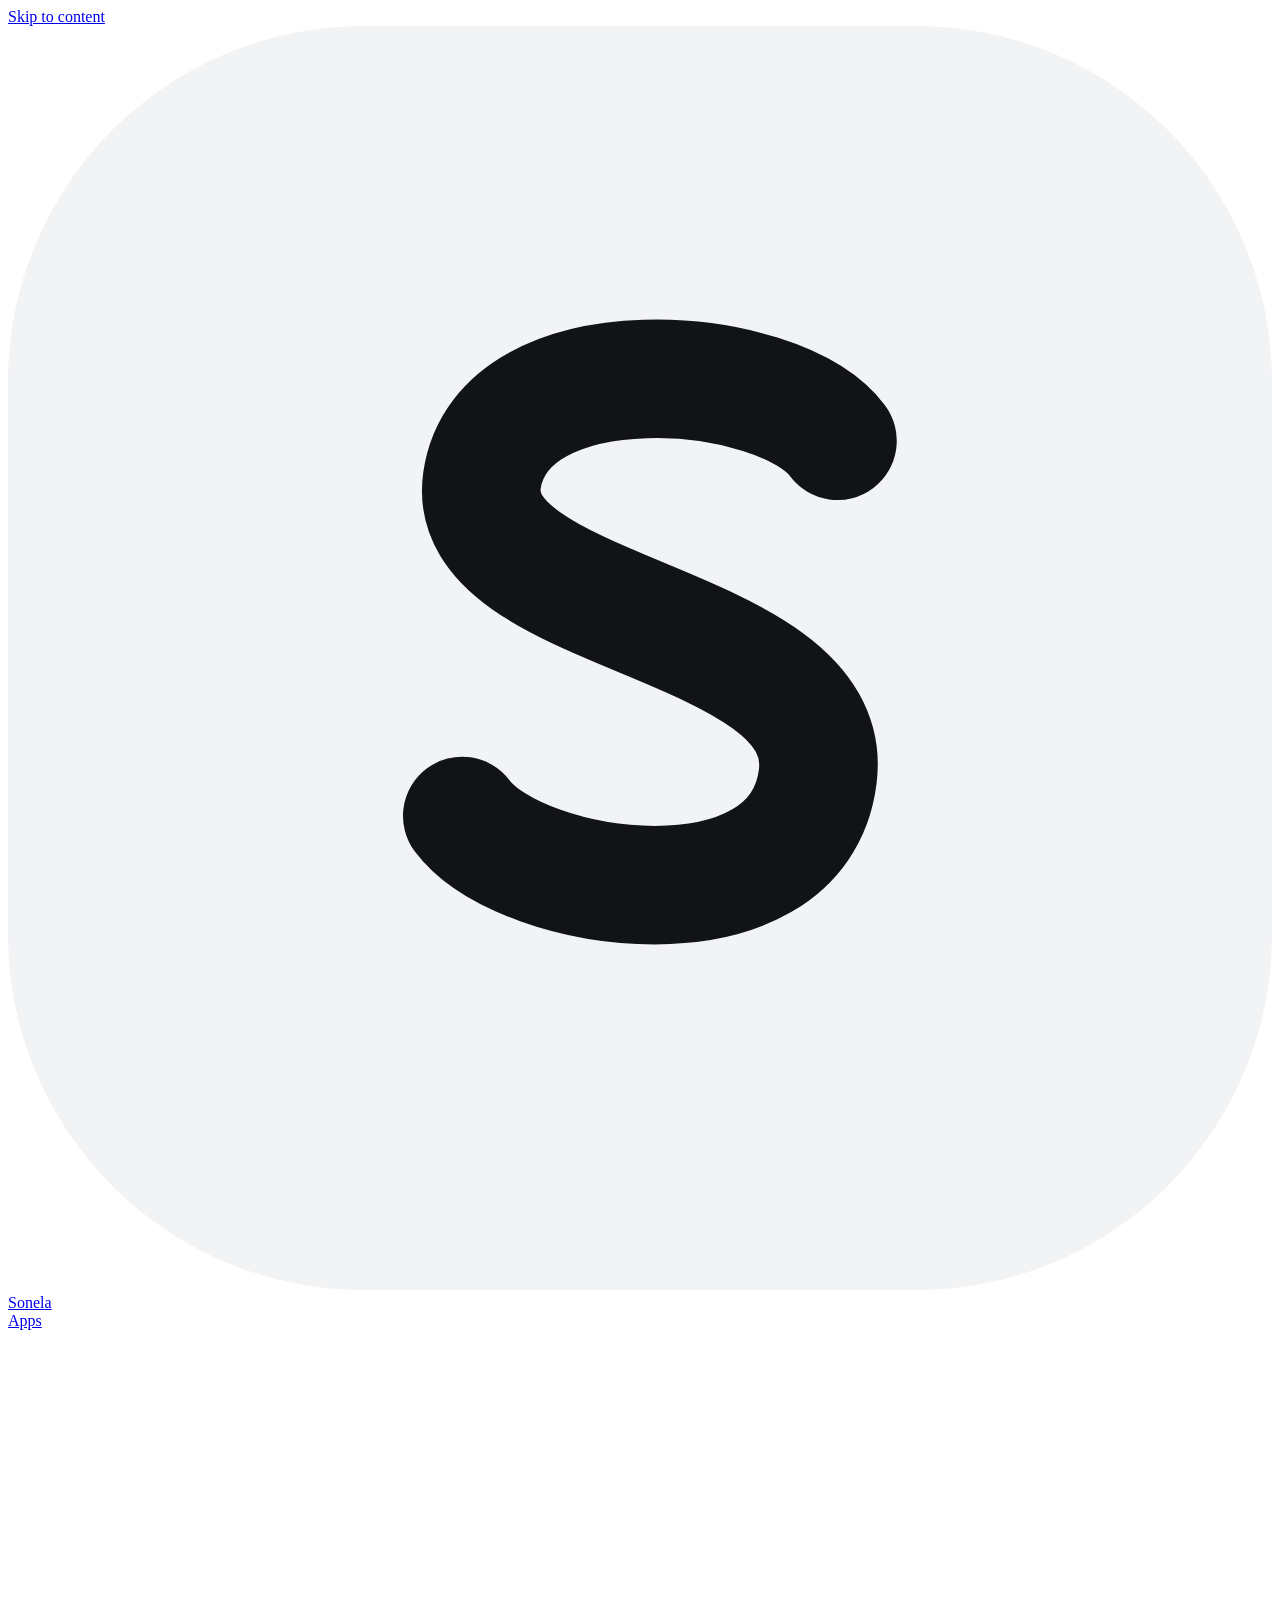
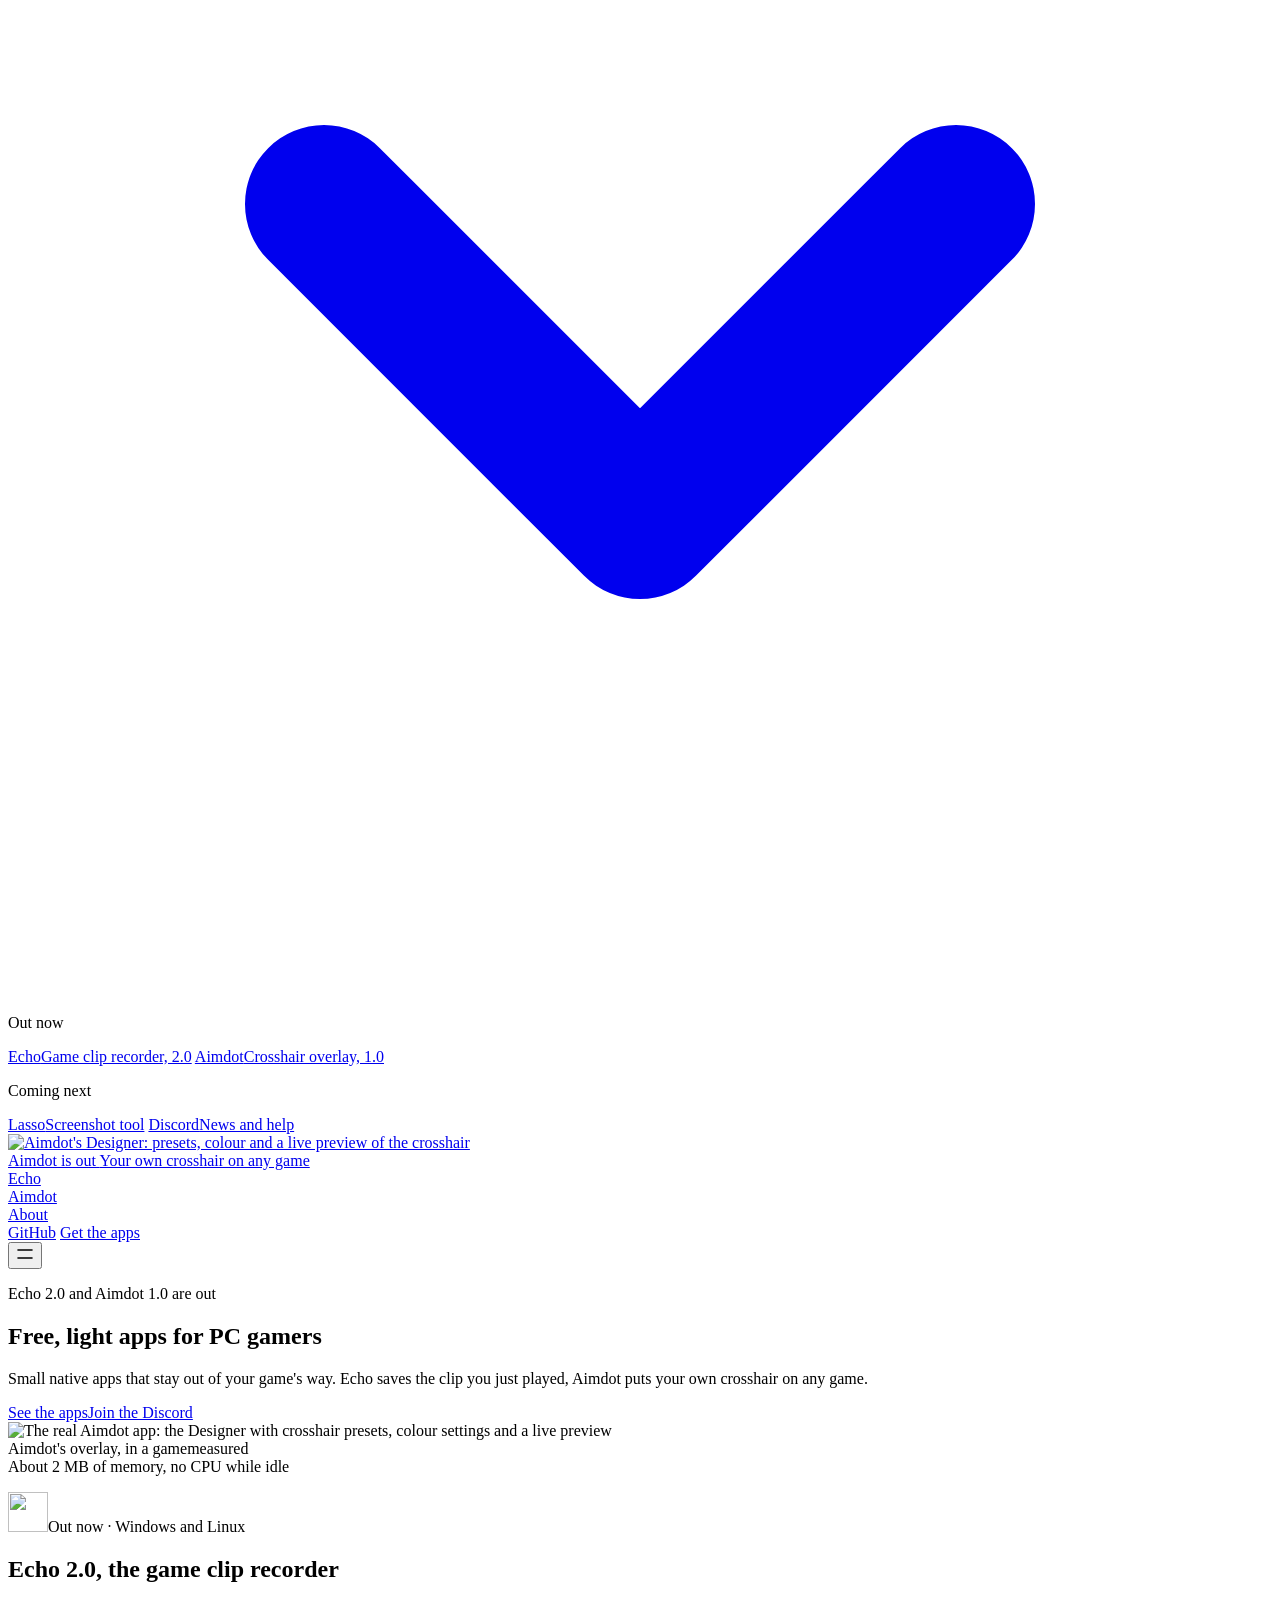
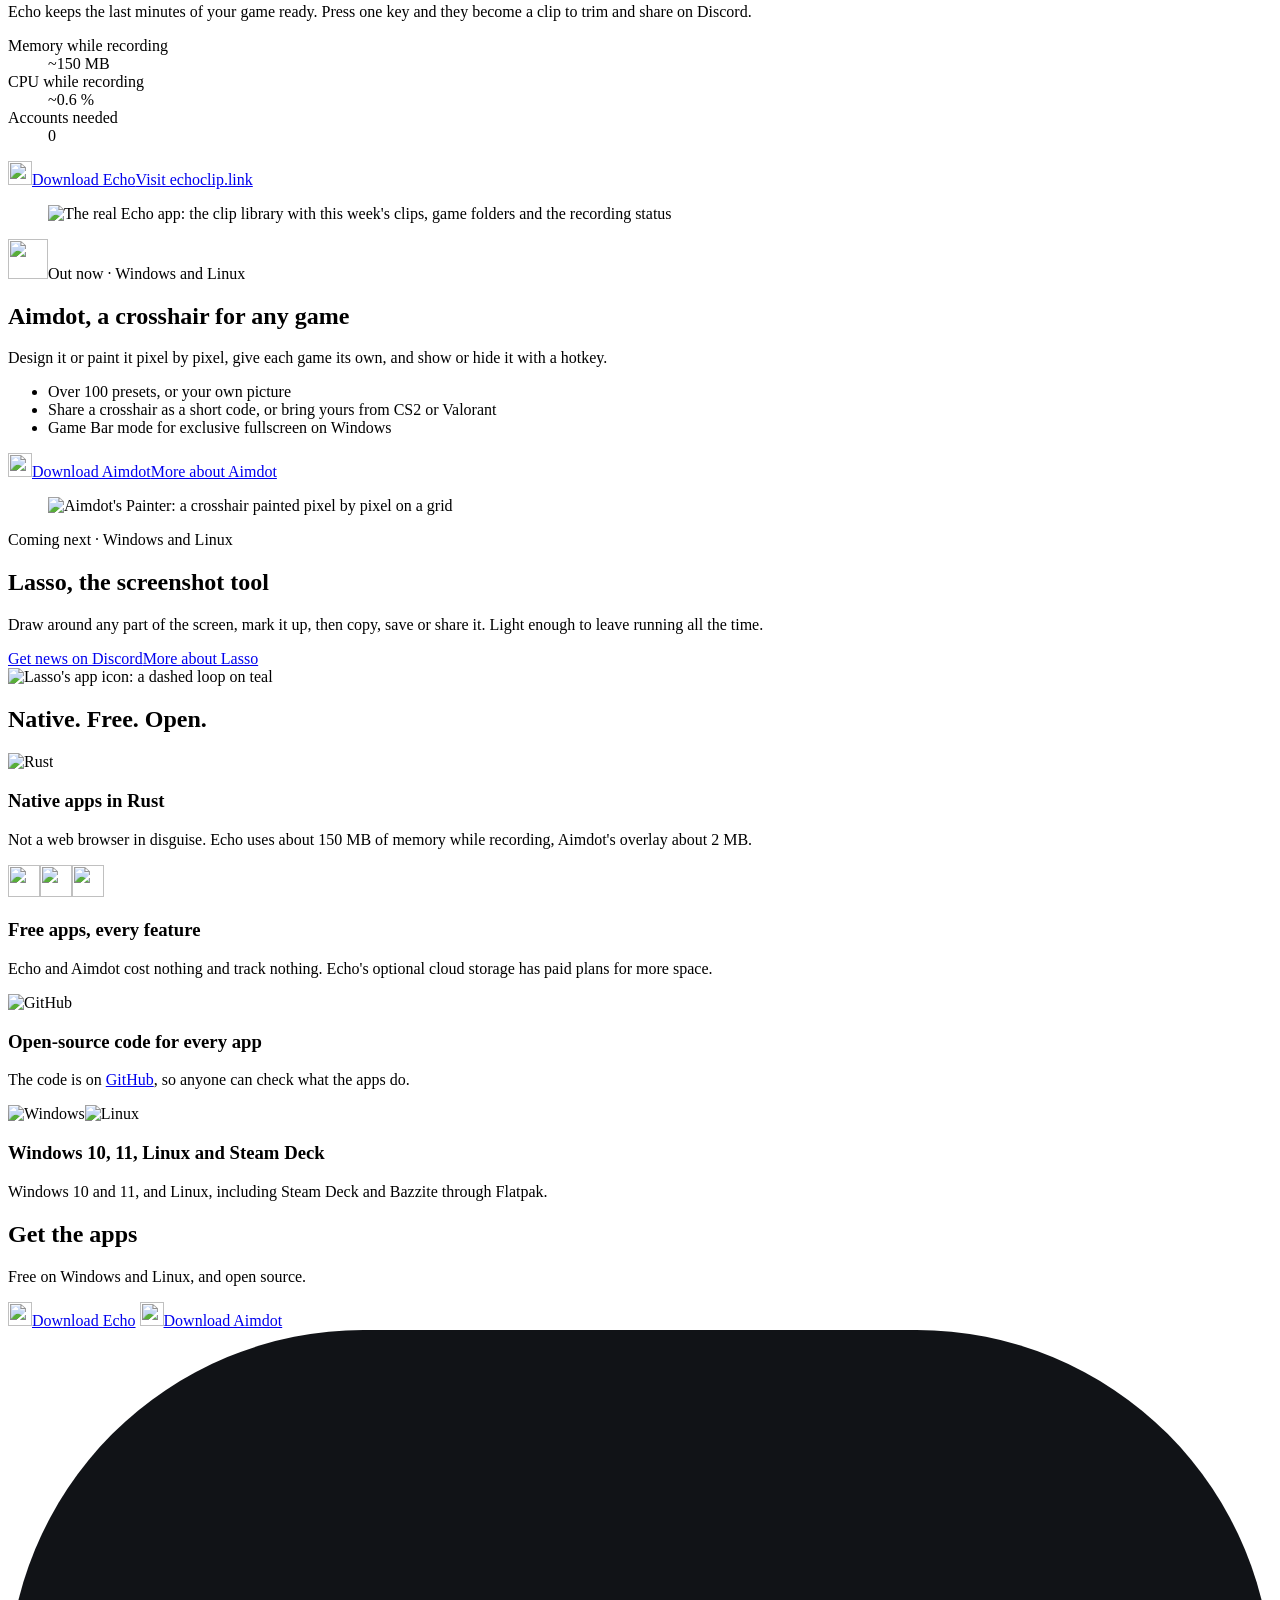
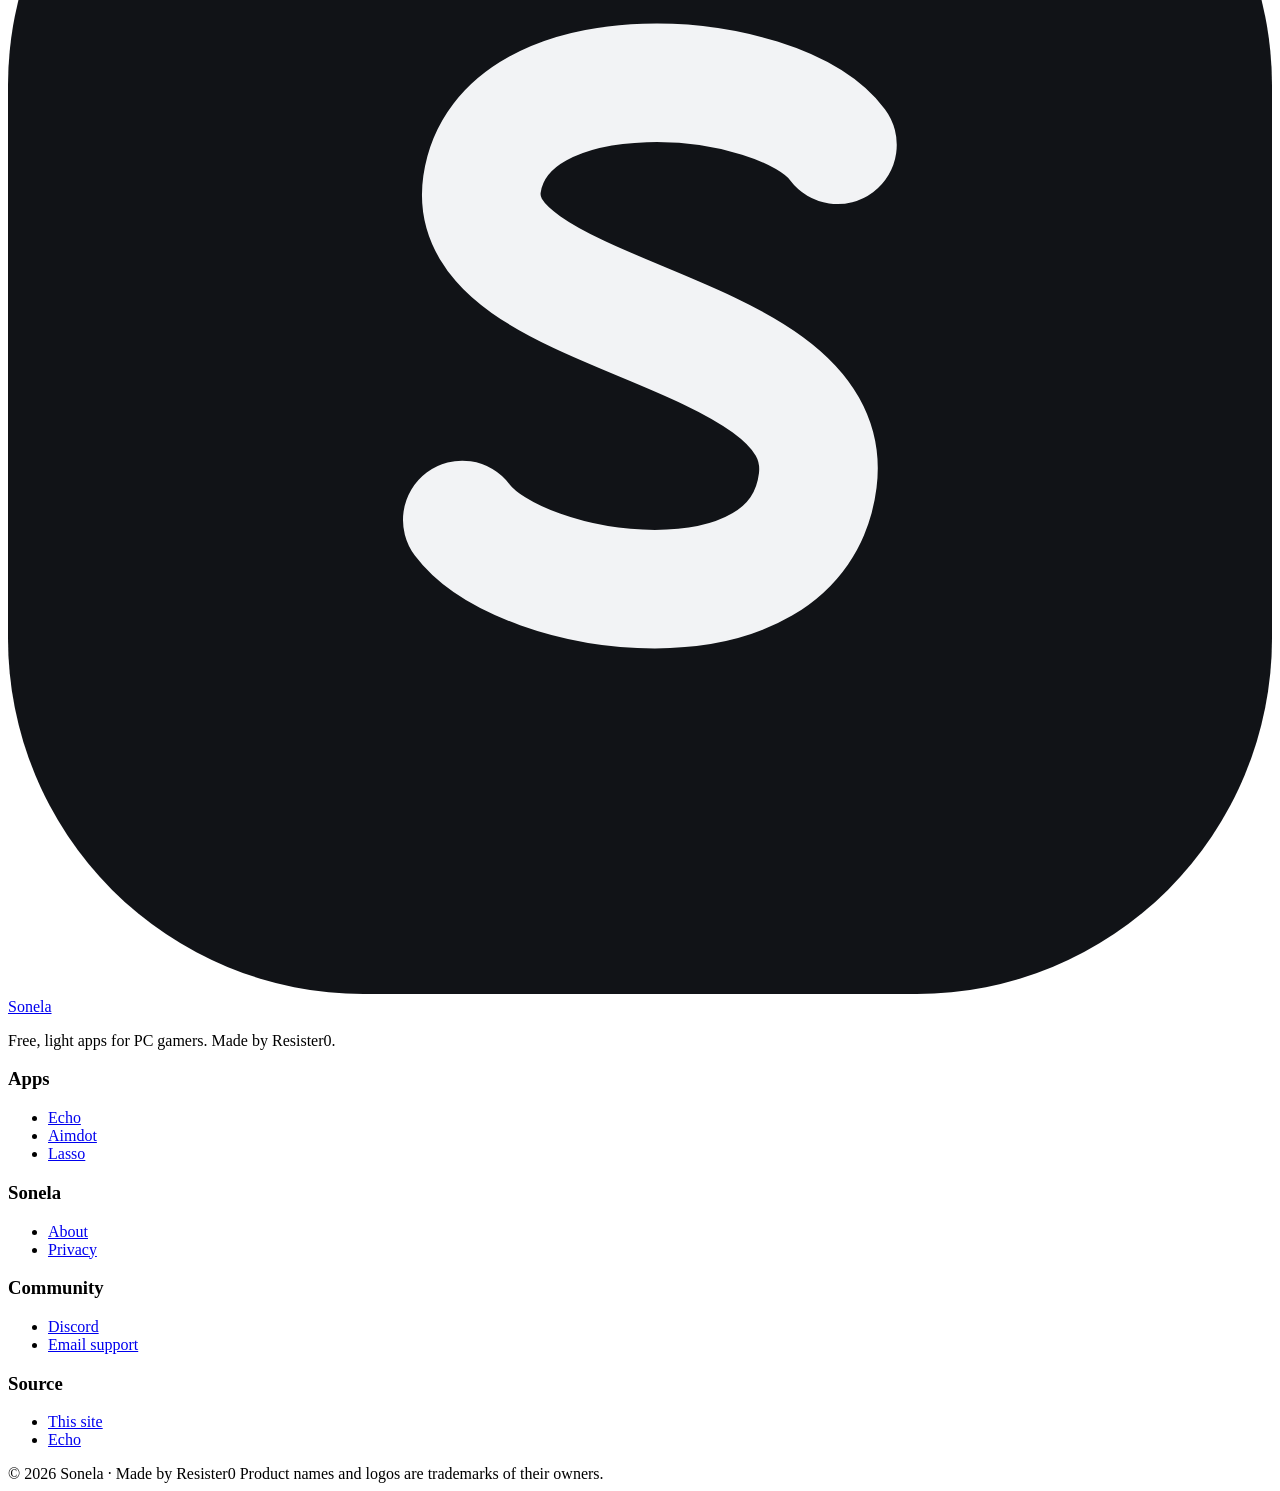
==== public/index.html @ 717e24f5 "Hub: Aimdot's overlay is about 2 MB now (measured 1.7 MB in Task Manager, 1.0.3); the fact card on t" ====
<!doctype html>
<html lang="en" data-type="software" data-radius="round" data-ground="sonela" data-buttons="tonal" data-motion>
<head>
<meta charset="utf-8">
<meta name="viewport" content="width=device-width,initial-scale=1">
<title>Sonela - free, lightweight tools for PC gamers</title>
<meta name="description" content="Free, open-source gaming tools that stay light on your PC: Echo the game clip recorder, the Aimdot crosshair and the Lasso screenshot tool. No ads.">
<meta name="theme-color" content="#0a0a0a">
<meta name="site-kind" content="software">
<meta name="page-type" content="software">
<!-- seo: managed by seo.py, edit there -->
<link rel="canonical" href="https://sonela.app/">
<meta property="og:url" content="https://sonela.app/">
<meta property="og:title" content="Sonela - free, lightweight tools for PC gamers">
<meta property="og:description" content="Free, open-source gaming tools that stay light on your PC: Echo the game clip recorder, the Aimdot crosshair and the Lasso screenshot tool. No ads.">
<meta property="og:site_name" content="Sonela">
<meta property="og:type" content="website">
<meta property="og:locale" content="en_US">
<meta property="og:image" content="https://sonela.app/og.png?v=4">
<meta property="og:image:width" content="1200">
<meta property="og:image:height" content="630">
<meta property="og:image:alt" content="Sonela - free, lightweight tools for PC gamers: Echo, Aimdot and Lasso.">
<meta name="twitter:card" content="summary_large_image">
<link rel="icon" href="/favicon.ico" sizes="48x48">
<link rel="icon" href="/favicon.svg" type="image/svg+xml">
<link rel="apple-touch-icon" href="/apple-touch-icon.png">
<link rel="manifest" href="/site.webmanifest">
<script type="application/ld+json">{"@context":"https://schema.org","@graph":[{"@type":"WebSite","@id":"https://sonela.app/#site","name":"Sonela","url":"https://sonela.app/","description":"Free, open-source gaming tools that stay light on your PC: Echo the game clip recorder, the Aimdot crosshair and the Lasso screenshot tool. No ads.","publisher":{"@id":"https://sonela.app/#org"}},{"@type":"Organization","@id":"https://sonela.app/#org","name":"Sonela","url":"https://sonela.app/","logo":"https://sonela.app/icon-512.png","email":"support@echoclip.link","sameAs":["https://github.com/Resister0/sonela","https://discord.gg/JPVewEfUQs"]},{"@type":"ItemList","@id":"https://sonela.app/#apps","name":"Apps by Sonela","itemListElement":[{"@type":"ListItem","position":1,"item":{"@type":"SoftwareApplication","name":"Echo","description":"Game clip recorder for Windows and Linux","operatingSystem":"Windows, Linux","isAccessibleForFree":true,"publisher":{"@id":"https://sonela.app/#org"},"url":"https://echoclip.link/"}},{"@type":"ListItem","position":2,"item":{"@type":"SoftwareApplication","name":"Sonela Aimdot","description":"Crosshair overlay","operatingSystem":"Windows, Linux","isAccessibleForFree":true,"publisher":{"@id":"https://sonela.app/#org"},"url":"https://sonela.app/aimdot"}},{"@type":"ListItem","position":3,"item":{"@type":"SoftwareApplication","name":"Sonela Lasso","description":"Screenshot and snipping tool (coming soon)","operatingSystem":"Windows, Linux","isAccessibleForFree":true,"publisher":{"@id":"https://sonela.app/#org"},"url":"https://sonela.app/lasso"}}]}]}</script>
<!-- /seo -->
<link rel="stylesheet" href="/fonts/fonts.css">
<link rel="stylesheet" href="/assets/system.css">
<link rel="stylesheet" href="/assets/ui/cards.css">
<link rel="stylesheet" href="/assets/motion/motion.css">
<link rel="stylesheet" href="/assets/layout/layout.css">
<link rel="stylesheet" href="/assets/moments/liquid-type/moment.css">
<link rel="stylesheet" href="/sonela.css">
<script src="/sonela-head.js"></script>
<link rel="modulepreload" href="/assets/moments/moments.js">
</head>
<body>
<header class="nav">
  <div class="wrap nav__bar">
    <a class="skip-link" href="#top">Skip to content</a>
    <a class="nav__logo" href="/"><span class="sn-logo" aria-hidden="true"><svg viewBox="0 0 64 64"><rect width="64" height="64" rx="18" fill="#f2f3f5"/><path d="M42 21c-3-4-17-5-18 2s18 7 17 15-15 6-18 2" fill="none" stroke="#111317" stroke-width="6" stroke-linecap="round"/></svg></span>Sonela</a>
    <nav class="nav__links" aria-label="Main">
      <div class="nav__item">
        <a class="nav__link" href="/#apps">Apps <svg class="chev" viewBox="0 0 12 12" aria-hidden="true"><path d="M3 4.5l3 3 3-3" fill="none" stroke="currentColor" stroke-width="1.5" stroke-linecap="round" stroke-linejoin="round"/></svg></a>
        <div class="nav__menu">
          <div class="wrap grid">
            <div class="menu-col span-3">
              <p class="t-label">Out now</p>
              <a href="https://echoclip.link/">Echo<span>Game clip recorder, 2.0</span></a>
              <a href="/aimdot">Aimdot<span>Crosshair overlay, 1.0</span></a>
            </div>
            <div class="menu-col span-3">
              <p class="t-label">Coming next</p>
              <a href="/lasso">Lasso<span>Screenshot tool</span></a>
              <a href="https://discord.gg/JPVewEfUQs">Discord<span>News and help</span></a>
            </div>
            <a class="menu-card span-3 start-10" href="/aimdot">
              <div class="panel"><img class="frame__img" src="/img/aimdot-designer-640.webp" alt="Aimdot's Designer: presets, colour and a live preview of the crosshair" width="640" height="400" loading="lazy"></div>
              <span class="t-card">Aimdot is out</span>
              <span class="t-small muted">Your own crosshair on any game</span>
            </a>
          </div>
        </div>
      </div>
      <div class="nav__item"><a class="nav__link" href="https://echoclip.link/">Echo</a></div>
      <div class="nav__item"><a class="nav__link" href="/aimdot">Aimdot</a></div>
      <div class="nav__item"><a class="nav__link" href="/about">About</a></div>
    </nav>
    <div class="nav__actions">
      <a class="nav__link" href="https://github.com/Resister0/sonela">GitHub</a>
      <a class="btn btn--primary" href="/#apps">Get the apps</a>
    </div>
    <button class="nav__toggle" type="button" aria-expanded="false" aria-label="Menu">
      <svg width="18" height="18" viewBox="0 0 18 18" aria-hidden="true"><path d="M2 5h14M2 13h14" stroke="currentColor" stroke-width="1.6" stroke-linecap="round"/></svg>
    </button>
  </div>
</header>

<main id="top">
  <section class="hero hero--split" data-enter aria-labelledby="hero-h">
    <div class="wrap"><div class="hero-text grid hero__grid">
      <div class="hero__text span-5">
        <p class="hero__kicker"><span class="dot" aria-hidden="true"></span>Echo 2.0 and Aimdot 1.0 are out</p>
        <h1 id="hero-h">Free, light apps for PC gamers</h1>
        <p class="hero__lead">Small native apps that stay out of your game's way. Echo saves the clip you just played, Aimdot puts your own crosshair on any game.</p>
        <div class="btn-row"><a class="btn btn--primary" href="#apps">See the apps</a><a class="btn btn--secondary" href="https://discord.gg/JPVewEfUQs">Join the Discord</a></div>
      </div>
      <div class="hero__media span-6 start-7 sn-win">
        <img src="/img/aimdot-designer.webp" width="1280" height="800" alt="The real Aimdot app: the Designer with crosshair presets, colour settings and a live preview" fetchpriority="high">
        <div class="ly-float">
          <div class="ly-float__row"><span class="ly-live">Aimdot's overlay, in a game</span><span>measured</span></div>
          <div class="ly-float__title">About 2 MB of memory, no CPU while idle</div>
        </div>
      </div>
    </div></div>
  </section>

  <section class="section sn-app sn-echo" id="apps" aria-labelledby="echo-h">
    <div class="wrap">
      <div class="grid grid--top sn-split">
        <div class="span-5 stack-4">
          <p class="sn-kicker"><img src="/echo.png" alt="" width="40" height="40">Out now · Windows and Linux</p>
          <h2 id="echo-h">Echo 2.0, the game clip recorder</h2>
          <p class="t-lead">Echo keeps the last minutes of your game ready. Press one key and they become a clip to trim and share on Discord.</p>
          <dl class="sn-nums">
            <div><dt>Memory while recording</dt><dd>~150 MB</dd></div>
            <div><dt>CPU while recording</dt><dd>~0.6 %</dd></div>
            <div><dt>Accounts needed</dt><dd>0</dd></div>
          </dl>
          <div class="btn-row"><a class="btn btn--primary sn-dl" href="https://echoclip.link/download"><img src="/echo.png" alt="" width="24" height="24">Download Echo</a><a class="btn btn--secondary" href="https://echoclip.link/">Visit echoclip.link</a></div>
        </div>
        <figure class="span-6 start-7 sn-shot sn-shot--echo"><img src="/img/echo-library.webp" width="1920" height="1043" alt="The real Echo app: the clip library with this week's clips, game folders and the recording status" loading="lazy"></figure>
      </div>
    </div>
  </section>

  <section class="section sn-app sn-aimdot" id="aimdot" aria-labelledby="aimdot-h">
    <div class="wrap">
      <div class="grid grid--top sn-split">
        <div class="span-5 stack-4">
          <p class="sn-kicker"><img src="/aimdot.svg" alt="" width="40" height="40">Out now · Windows and Linux</p>
          <h2 id="aimdot-h">Aimdot, a crosshair for any game</h2>
          <p class="t-lead">Design it or paint it pixel by pixel, give each game its own, and show or hide it with a hotkey.</p>
          <ul class="sn-points">
            <li>Over 100 presets, or your own picture</li>
            <li>Share a crosshair as a short code, or bring yours from CS2 or Valorant</li>
            <li>Game Bar mode for exclusive fullscreen on Windows</li>
          </ul>
          <div class="btn-row"><a class="btn btn--primary sn-dl" href="/aimdot#download"><img src="/aimdot.svg" alt="" width="24" height="24">Download Aimdot</a><a class="btn btn--secondary" href="/aimdot">More about Aimdot</a></div>
        </div>
        <figure class="span-6 start-7 sn-shot sn-shot--aimdot"><img src="/img/aimdot-painter.webp" width="1280" height="800" alt="Aimdot's Painter: a crosshair painted pixel by pixel on a grid" loading="lazy"></figure>
      </div>
    </div>
  </section>

  <section class="section sn-app sn-lasso" id="lasso" aria-labelledby="lasso-h">
    <div class="wrap">
      <div class="grid grid--top sn-split">
        <div class="span-5 stack-4">
          <p class="sn-kicker sn-kicker--plain">Coming next · Windows and Linux</p>
          <h2 id="lasso-h">Lasso, the screenshot tool</h2>
          <p class="t-lead">Draw around any part of the screen, mark it up, then copy, save or share it. Light enough to leave running all the time.</p>
          <div class="btn-row"><a class="btn btn--secondary" href="https://discord.gg/JPVewEfUQs">Get news on Discord</a><a class="btn btn--secondary" href="/lasso">More about Lasso</a></div>
        </div>
        <div class="span-6 start-7 sn-tile"><img src="/lasso.svg" alt="Lasso's app icon: a dashed loop on teal" width="220" height="220" loading="lazy"></div>
      </div>
    </div>
  </section>

  <section class="section" id="why" aria-labelledby="why-h">
    <div class="wrap">
      <div data-moment="liquid-type" class="section-head sn-why-head">
        <h2 class="mo-lt__type" id="why-h">Native. Free. Open.</h2>
      </div>
      <div class="sn-why">
        <div class="sn-why__card"><img class="sn-ico-mono" src="/icons/rust.svg" alt="Rust" width="40" height="40" loading="lazy"><h3>Native apps in Rust</h3><p>Not a web browser in disguise. Echo uses about 150 MB of memory while recording, Aimdot's overlay about 2 MB.</p></div>
        <div class="sn-why__card"><span class="sn-why__apps"><img src="/echo.png" alt="" width="32" height="32" loading="lazy"><img src="/aimdot.svg" alt="" width="32" height="32" loading="lazy"><img src="/lasso.svg" alt="" width="32" height="32" loading="lazy"></span><h3>Free apps, every feature</h3><p>Echo and Aimdot cost nothing and track nothing. Echo's optional cloud storage has paid plans for more space.</p></div>
        <div class="sn-why__card"><img class="sn-ico-mono" src="/icons/github.svg" alt="GitHub" width="40" height="40" loading="lazy"><h3>Open-source code for every app</h3><p>The code is on <a href="https://github.com/Resister0">GitHub</a>, so anyone can check what the apps do.</p></div>
        <div class="sn-why__card"><span class="sn-why__apps"><img src="/icons/windows.svg" alt="Windows" width="32" height="32" loading="lazy"><img src="/icons/linux-tux.svg" alt="Linux" width="32" height="32" loading="lazy"></span><h3>Windows 10, 11, Linux and Steam Deck</h3><p>Windows 10 and 11, and Linux, including Steam Deck and Bazzite through Flatpak.</p></div>
      </div>
    </div>
  </section>
</main>

<footer class="footer closing footer--statement" id="contact" aria-labelledby="close-h">
  <div class="wrap">
    <div class="closing__cta sn-close">
      <div class="section-head">
        <h2 id="close-h">Get the apps</h2>
        <p>Free on Windows and Linux, and open source.</p>
      </div>
      <div class="sn-close-btns">
        <a class="btn btn--primary sn-dl" href="https://echoclip.link/download"><img src="/echo.png" alt="" width="24" height="24">Download Echo</a>
        <a class="btn btn--primary sn-dl" href="/aimdot#download"><img src="/aimdot.svg" alt="" width="24" height="24">Download Aimdot</a>
      </div>
    </div>
    <div class="closing__links">
      <div class="grid">
        <div class="span-4 stack-4">
          <a class="nav__logo" href="/"><span class="sn-logo" aria-hidden="true"><svg viewBox="0 0 64 64"><rect width="64" height="64" rx="18" fill="#111317"/><path d="M42 21c-3-4-17-5-18 2s18 7 17 15-15 6-18 2" fill="none" stroke="#f2f3f5" stroke-width="6" stroke-linecap="round"/></svg></span>Sonela</a>
          <p class="footer__lede">Free, light apps for PC gamers. Made by Resister0.</p>
        </div>
        <div class="span-2 footer__col"><h3>Apps</h3><ul><li><a href="https://echoclip.link/">Echo</a></li><li><a href="/aimdot">Aimdot</a></li><li><a href="/lasso">Lasso</a></li></ul></div>
        <div class="span-2 footer__col"><h3>Sonela</h3><ul><li><a href="/about">About</a></li><li><a href="/privacy">Privacy</a></li></ul></div>
        <div class="span-2 footer__col"><h3>Community</h3><ul><li><a href="https://discord.gg/JPVewEfUQs">Discord</a></li><li><a href="mailto:support@echoclip.link">Email support</a></li></ul></div>
        <div class="span-2 footer__col"><h3>Source</h3><ul><li><a href="https://github.com/Resister0/sonela">This site</a></li><li><a href="https://github.com/Resister0/echoclip">Echo</a></li></ul></div>
      </div>
      <div class="footer__legal">
        <span>&copy; 2026 Sonela · Made by Resister0</span>
        <span>Product names and logos are trademarks of their owners.</span>
      </div>
    </div>
  </div>
</footer>

<script type="module" src="/assets/system.js"></script>
<script type="module" src="/assets/motion/motion.js"></script>
<script type="module" src="/assets/layout/layout.js"></script>
</body>
</html>
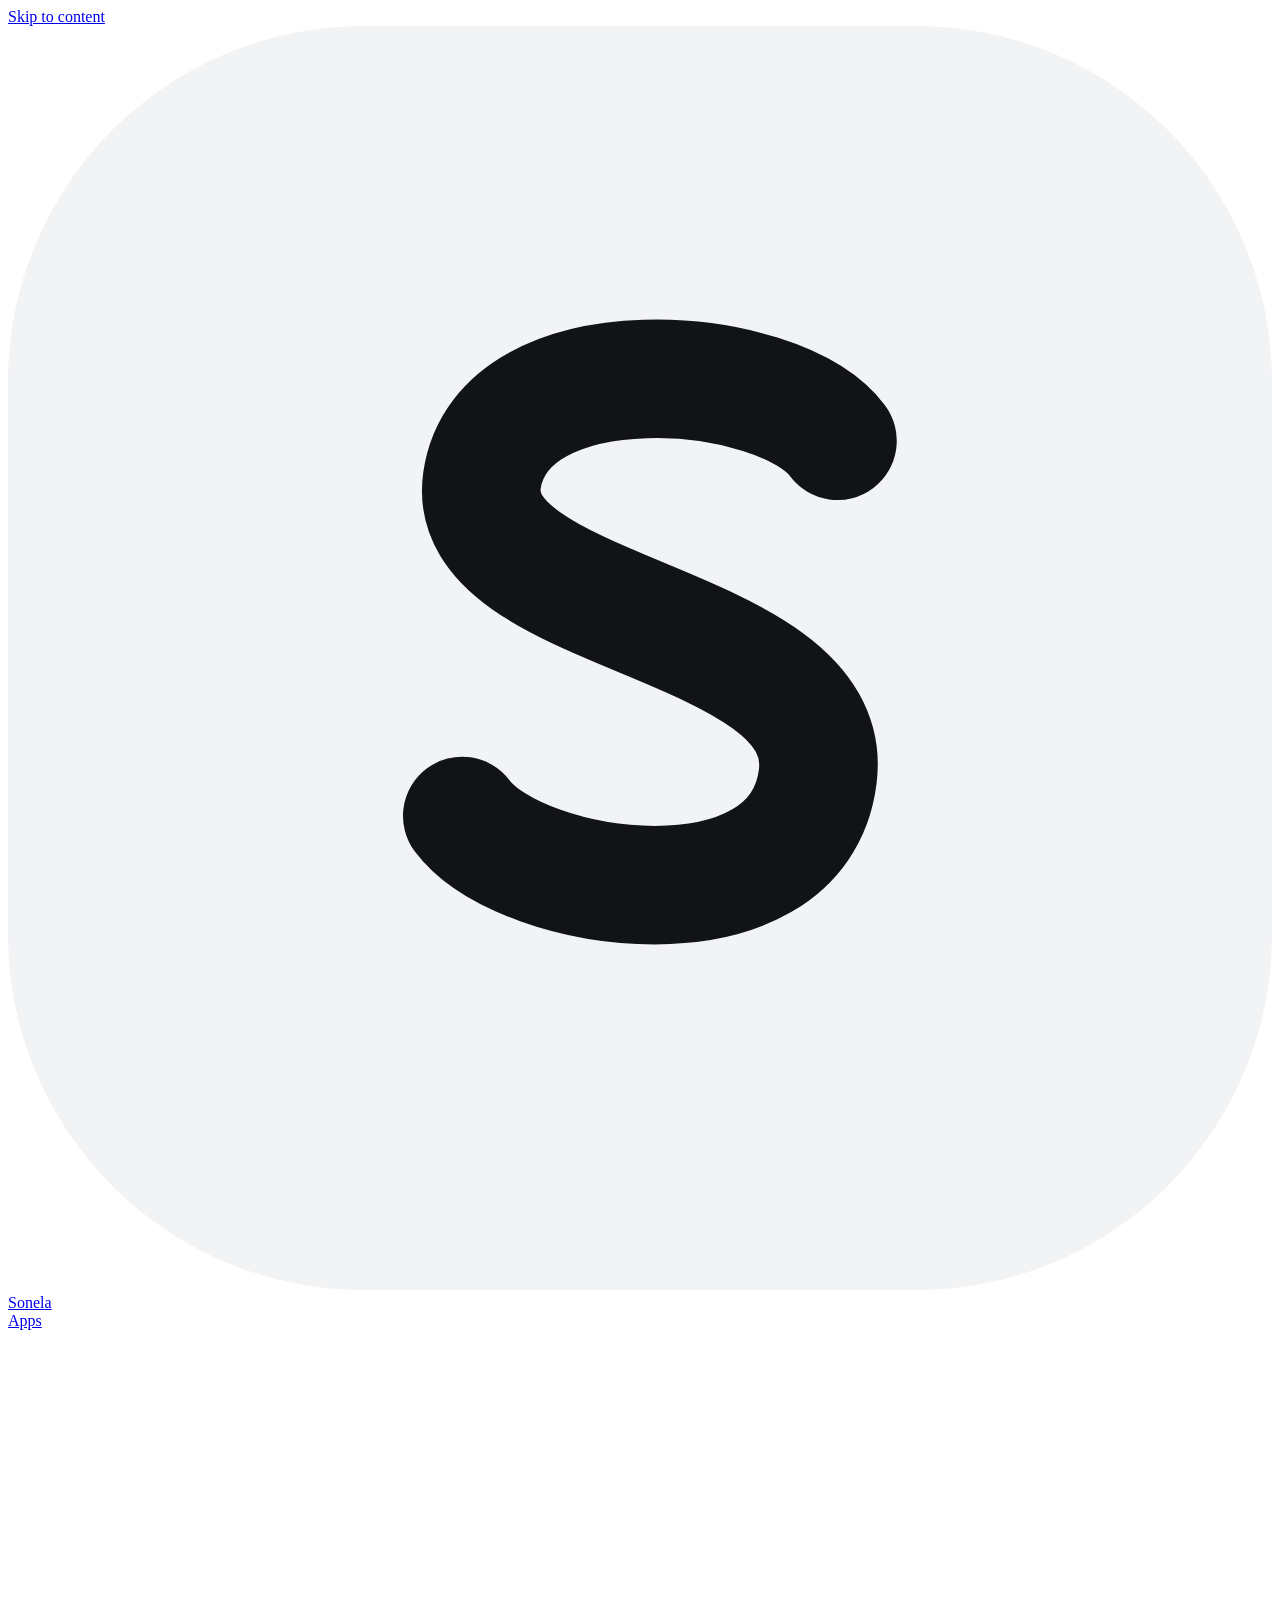
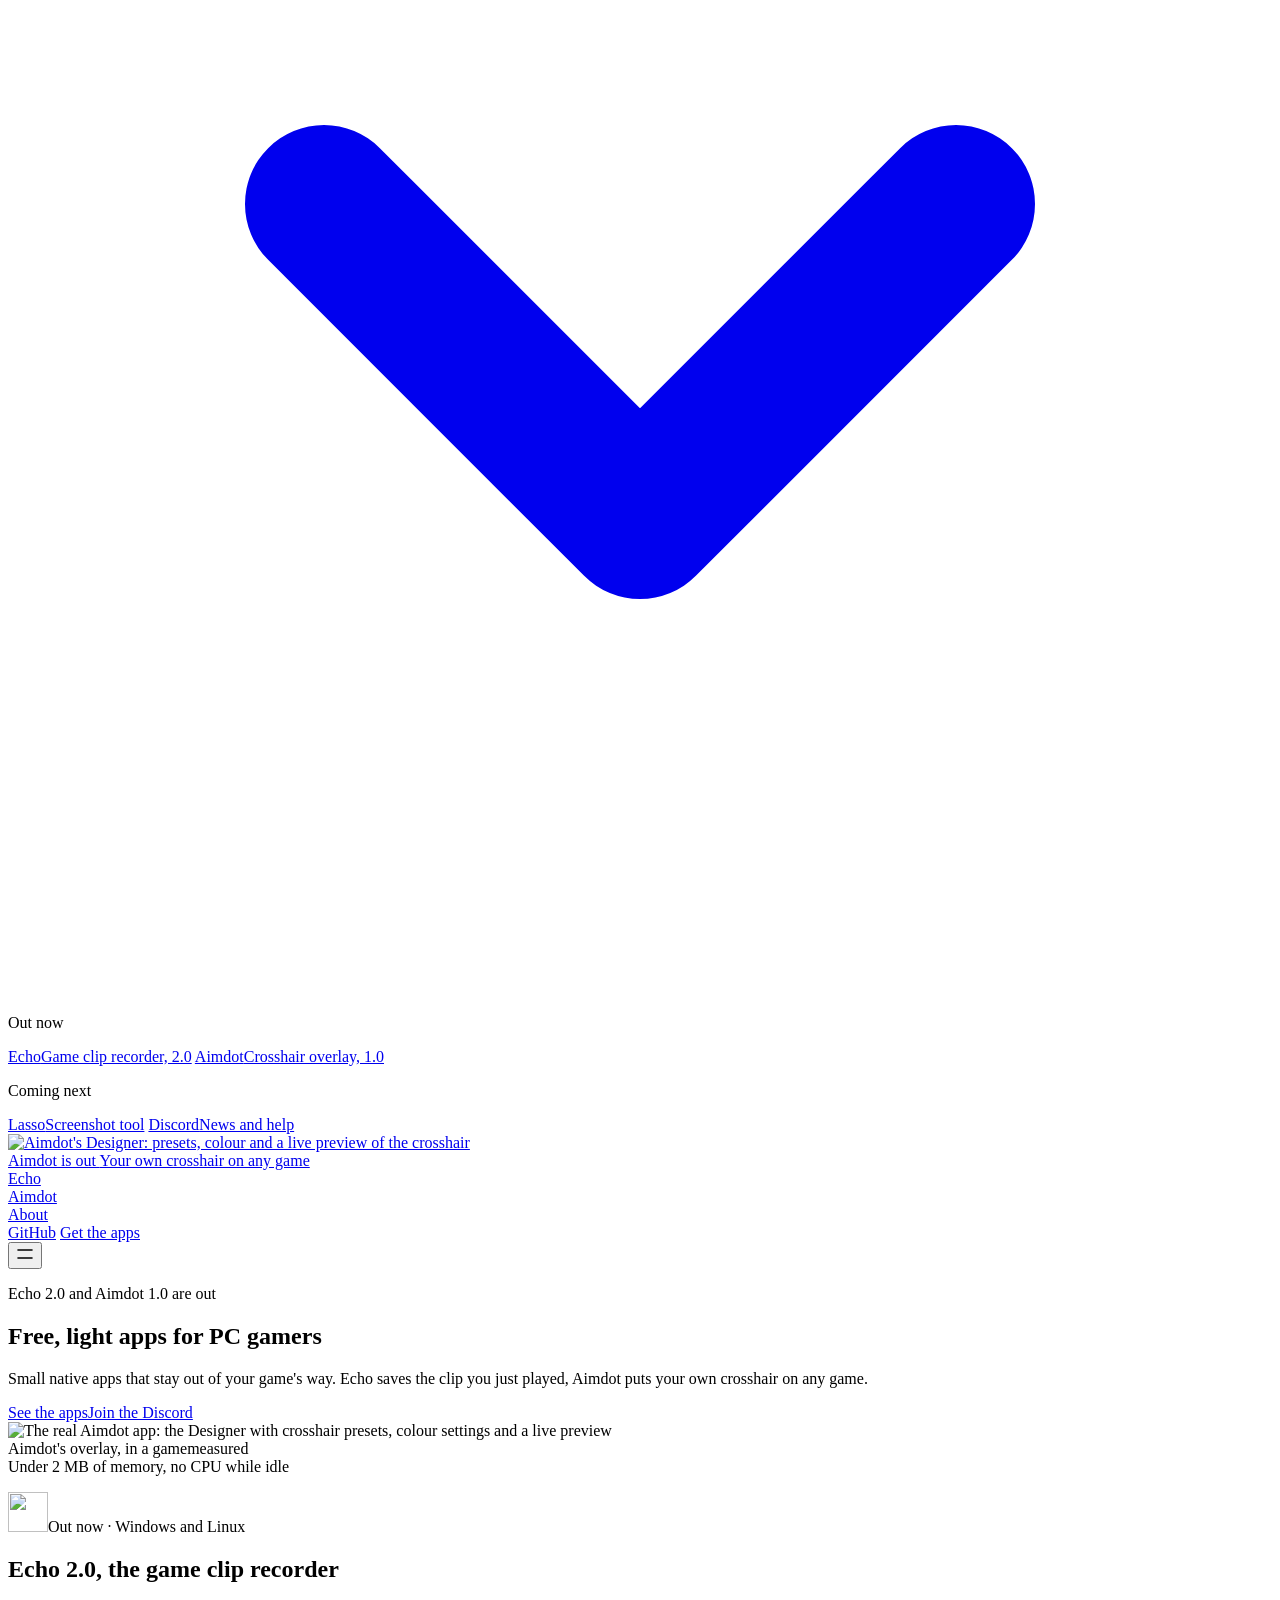
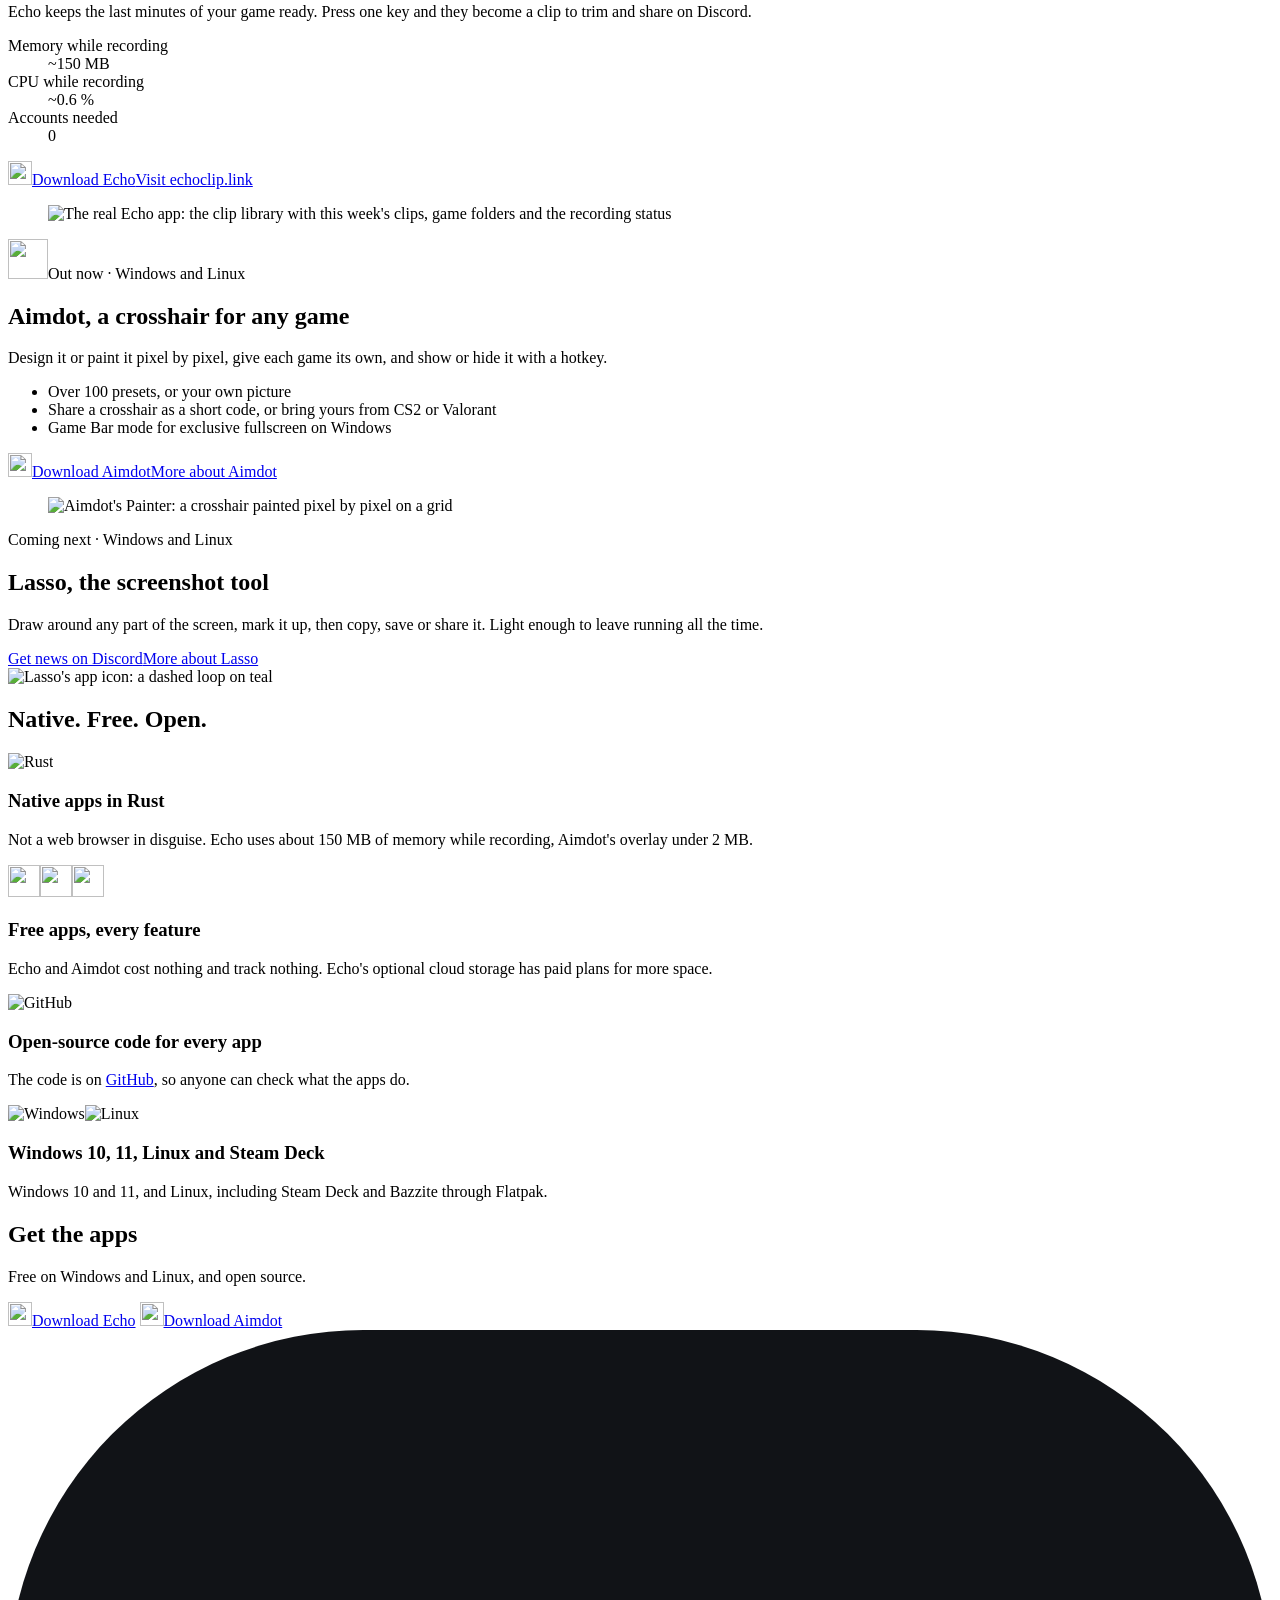
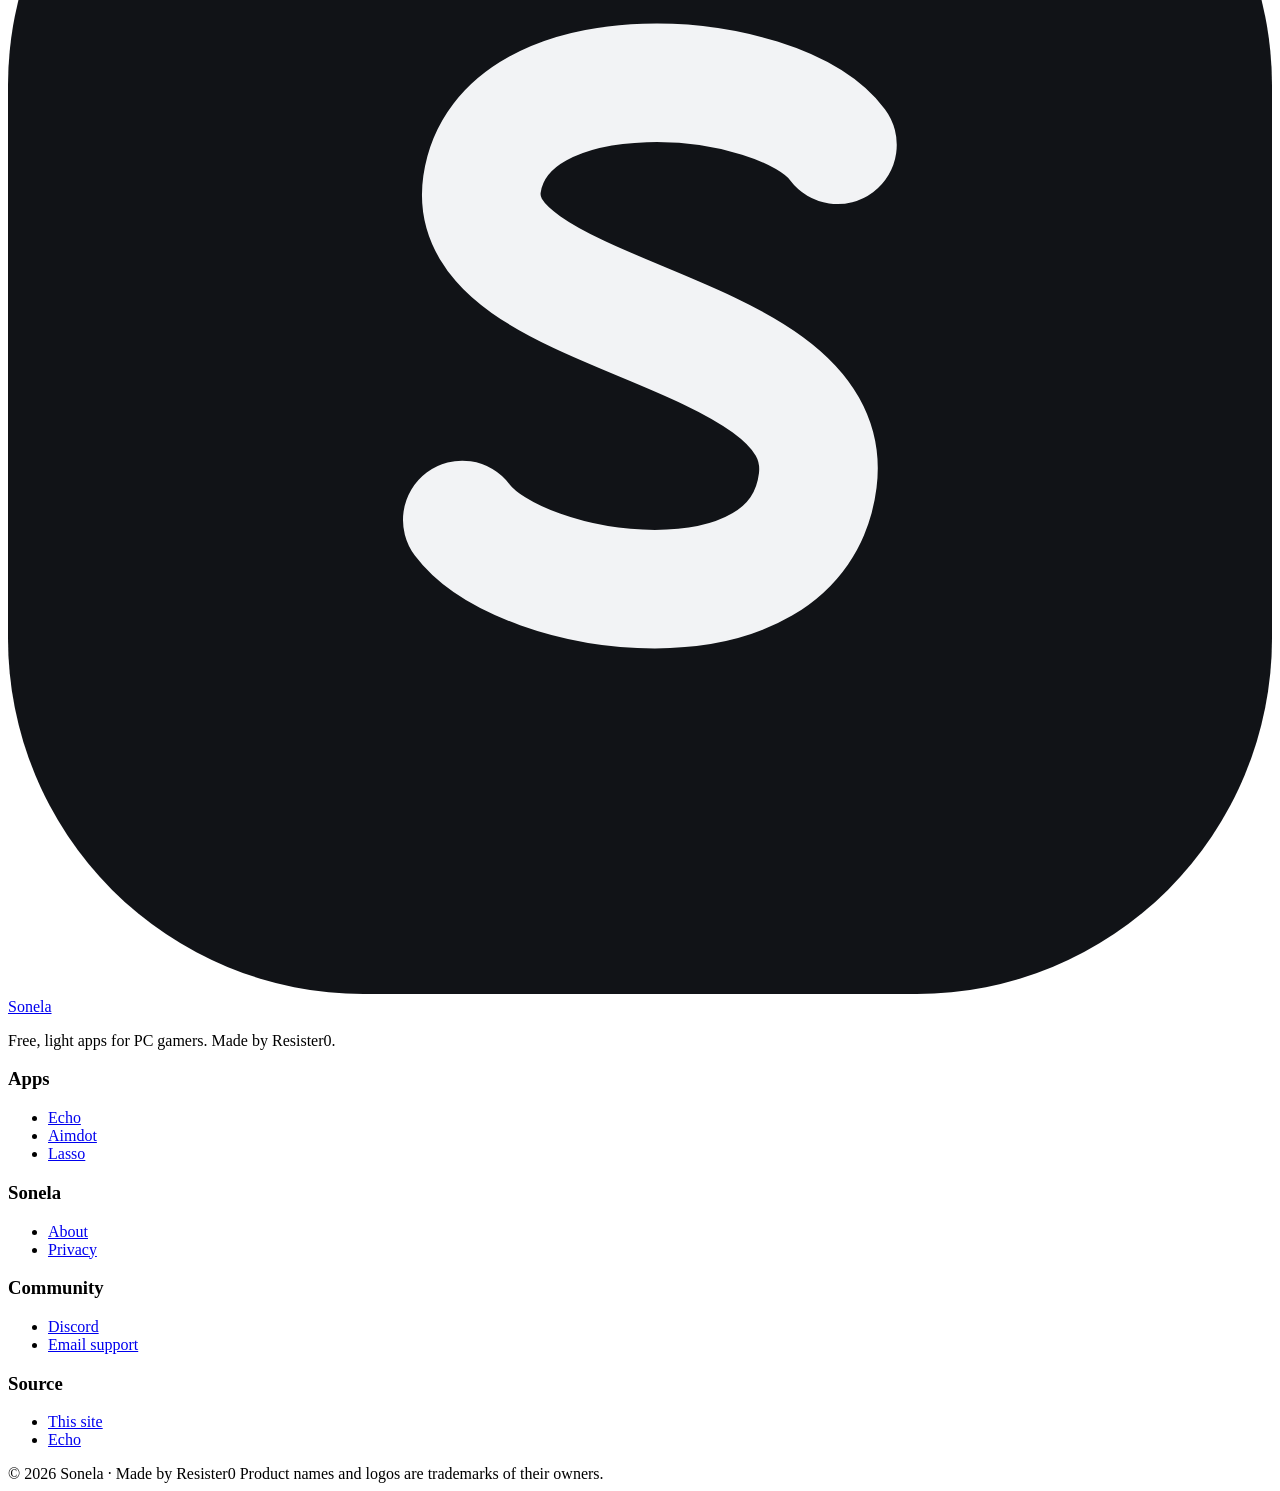
==== commit fa73ea3d: "Aimdot page: memory in the tray next to Crosshair X; home says under 2 MB New "Light on your PC" sec" ====
--- a/public/index.html
+++ b/public/index.html
@@ -92,7 +92,7 @@
         <img src="/img/aimdot-designer.webp" width="1280" height="800" alt="The real Aimdot app: the Designer with crosshair presets, colour settings and a live preview" fetchpriority="high">
         <div class="ly-float">
           <div class="ly-float__row"><span class="ly-live">Aimdot's overlay, in a game</span><span>measured</span></div>
-          <div class="ly-float__title">About 2 MB of memory, no CPU while idle</div>
+          <div class="ly-float__title">Under 2 MB of memory, no CPU while idle</div>
         </div>
       </div>
     </div></div>
@@ -112,7 +112,7 @@
           </dl>
           <div class="btn-row"><a class="btn btn--primary sn-dl" href="https://echoclip.link/download"><img src="/echo.png" alt="" width="24" height="24">Download Echo</a><a class="btn btn--secondary" href="https://echoclip.link/">Visit echoclip.link</a></div>
         </div>
-        <figure class="span-6 start-7 sn-shot sn-shot--echo"><img src="/img/echo-library.webp" width="1920" height="1043" alt="The real Echo app: the clip library with this week's clips, game folders and the recording status" loading="lazy"></figure>
+        <figure class="span-6 start-7 sn-shot sn-shot--echo"><img src="/img/echo-library.webp?v=2" width="1920" height="1043" alt="The real Echo app: the clip library with this week's clips, game folders and the recording status" loading="lazy"></figure>
       </div>
     </div>
   </section>
@@ -156,7 +156,7 @@
         <h2 class="mo-lt__type" id="why-h">Native. Free. Open.</h2>
       </div>
       <div class="sn-why">
-        <div class="sn-why__card"><img class="sn-ico-mono" src="/icons/rust.svg" alt="Rust" width="40" height="40" loading="lazy"><h3>Native apps in Rust</h3><p>Not a web browser in disguise. Echo uses about 150 MB of memory while recording, Aimdot's overlay about 2 MB.</p></div>
+        <div class="sn-why__card"><img class="sn-ico-mono" src="/icons/rust.svg" alt="Rust" width="40" height="40" loading="lazy"><h3>Native apps in Rust</h3><p>Not a web browser in disguise. Echo uses about 150 MB of memory while recording, Aimdot's overlay under 2 MB.</p></div>
         <div class="sn-why__card"><span class="sn-why__apps"><img src="/echo.png" alt="" width="32" height="32" loading="lazy"><img src="/aimdot.svg" alt="" width="32" height="32" loading="lazy"><img src="/lasso.svg" alt="" width="32" height="32" loading="lazy"></span><h3>Free apps, every feature</h3><p>Echo and Aimdot cost nothing and track nothing. Echo's optional cloud storage has paid plans for more space.</p></div>
         <div class="sn-why__card"><img class="sn-ico-mono" src="/icons/github.svg" alt="GitHub" width="40" height="40" loading="lazy"><h3>Open-source code for every app</h3><p>The code is on <a href="https://github.com/Resister0">GitHub</a>, so anyone can check what the apps do.</p></div>
         <div class="sn-why__card"><span class="sn-why__apps"><img src="/icons/windows.svg" alt="Windows" width="32" height="32" loading="lazy"><img src="/icons/linux-tux.svg" alt="Linux" width="32" height="32" loading="lazy"></span><h3>Windows 10, 11, Linux and Steam Deck</h3><p>Windows 10 and 11, and Linux, including Steam Deck and Bazzite through Flatpak.</p></div>
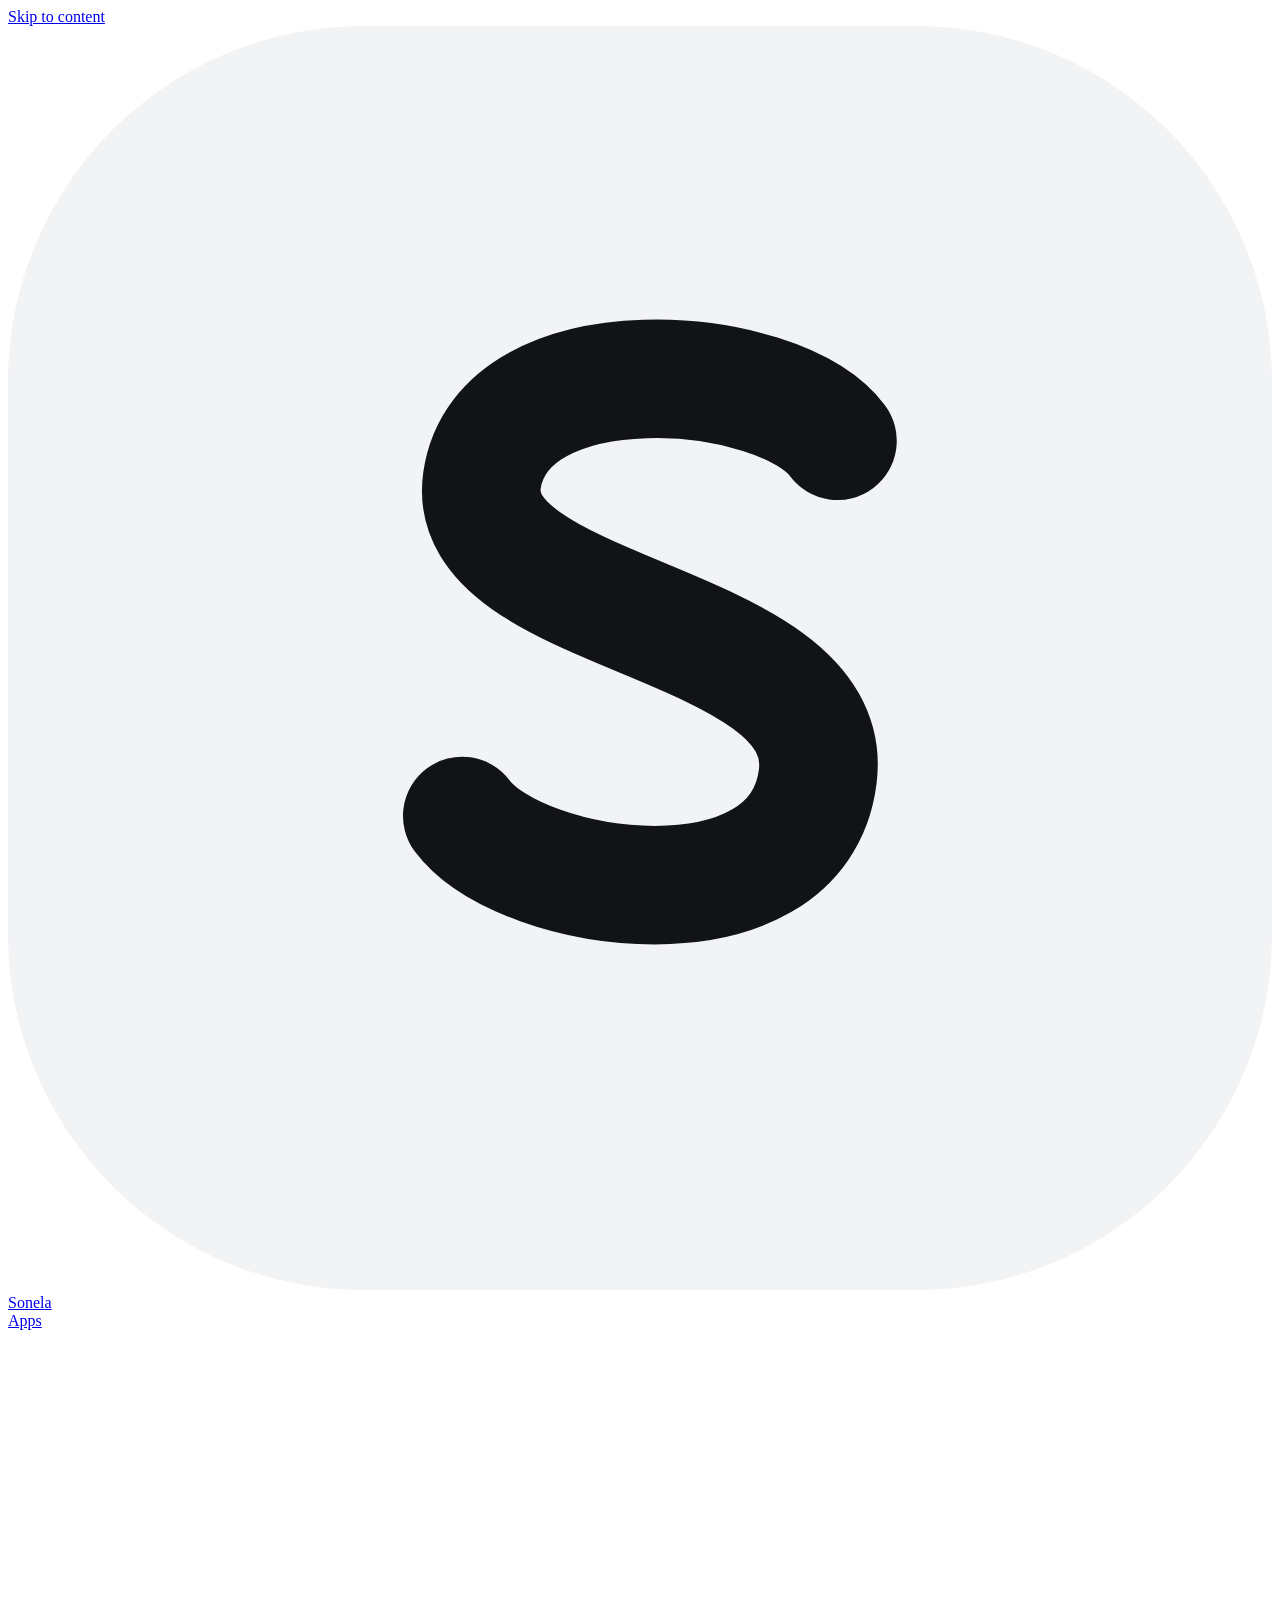
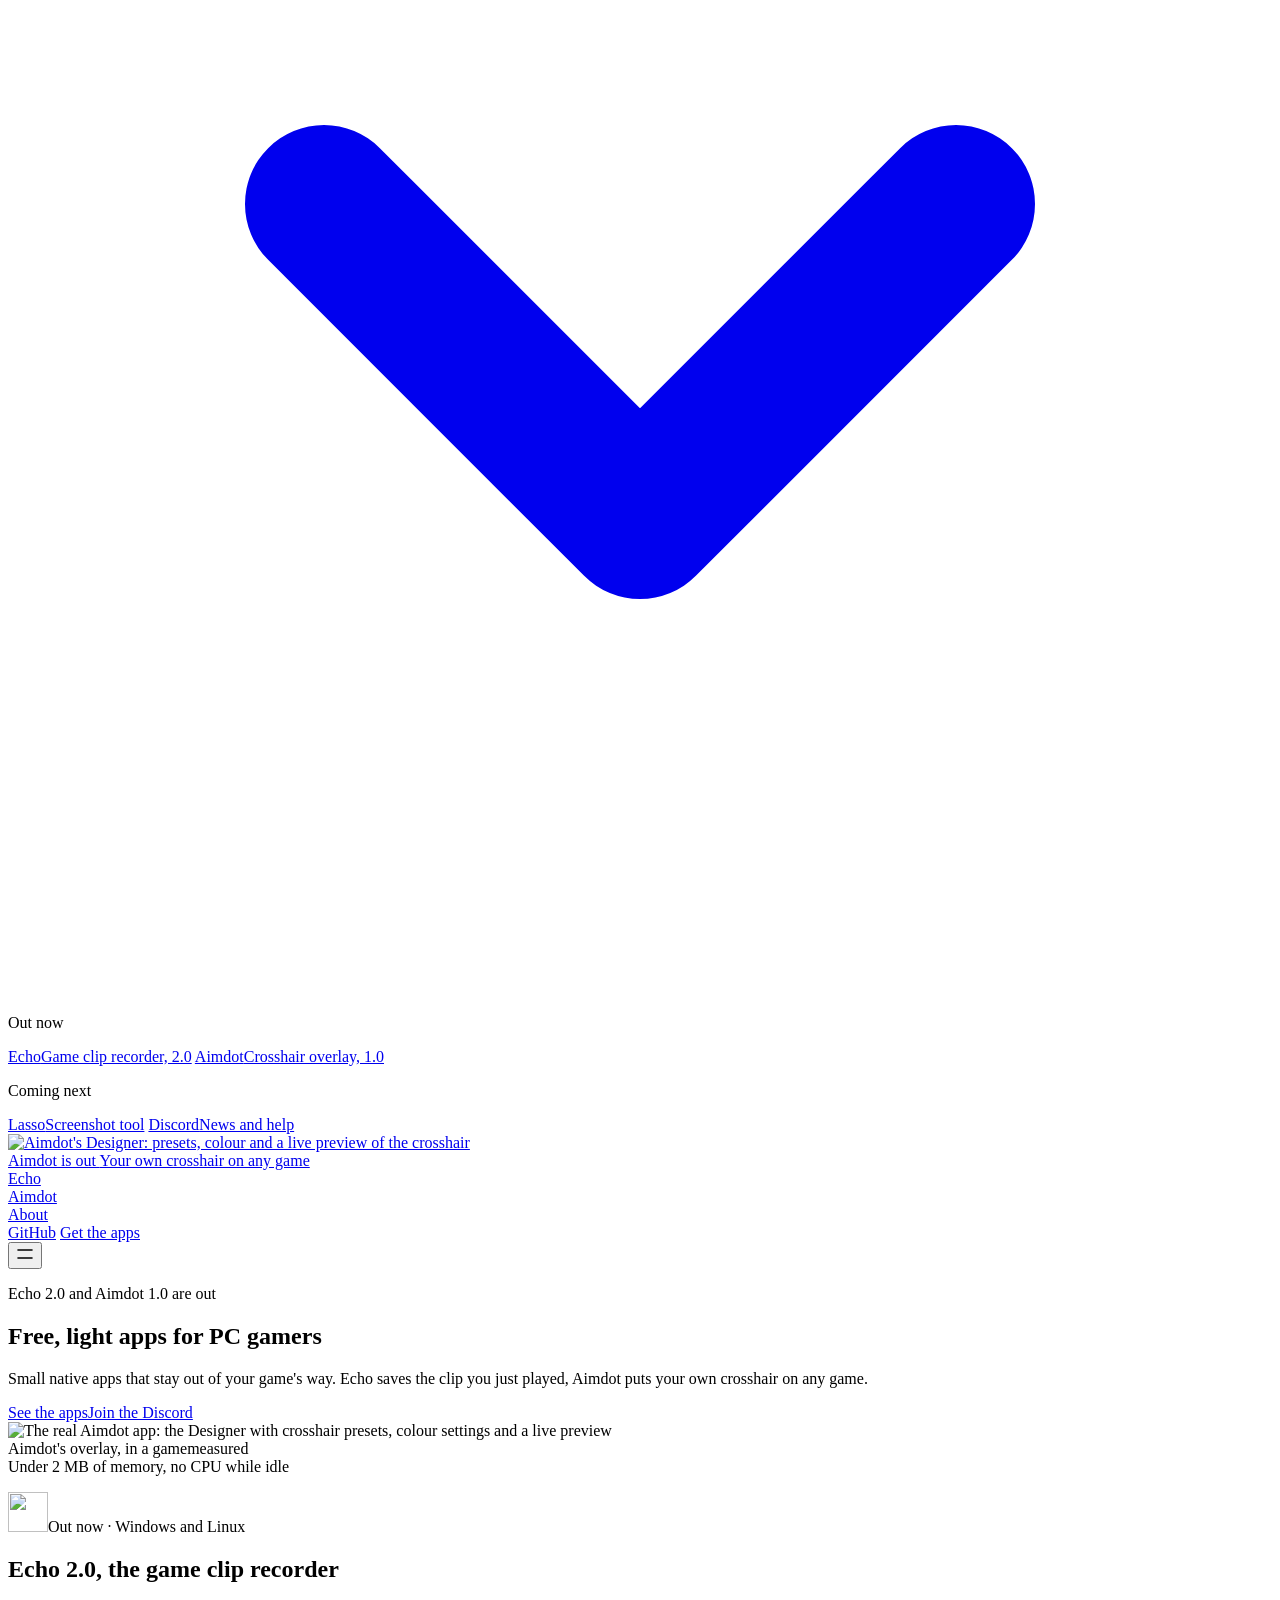
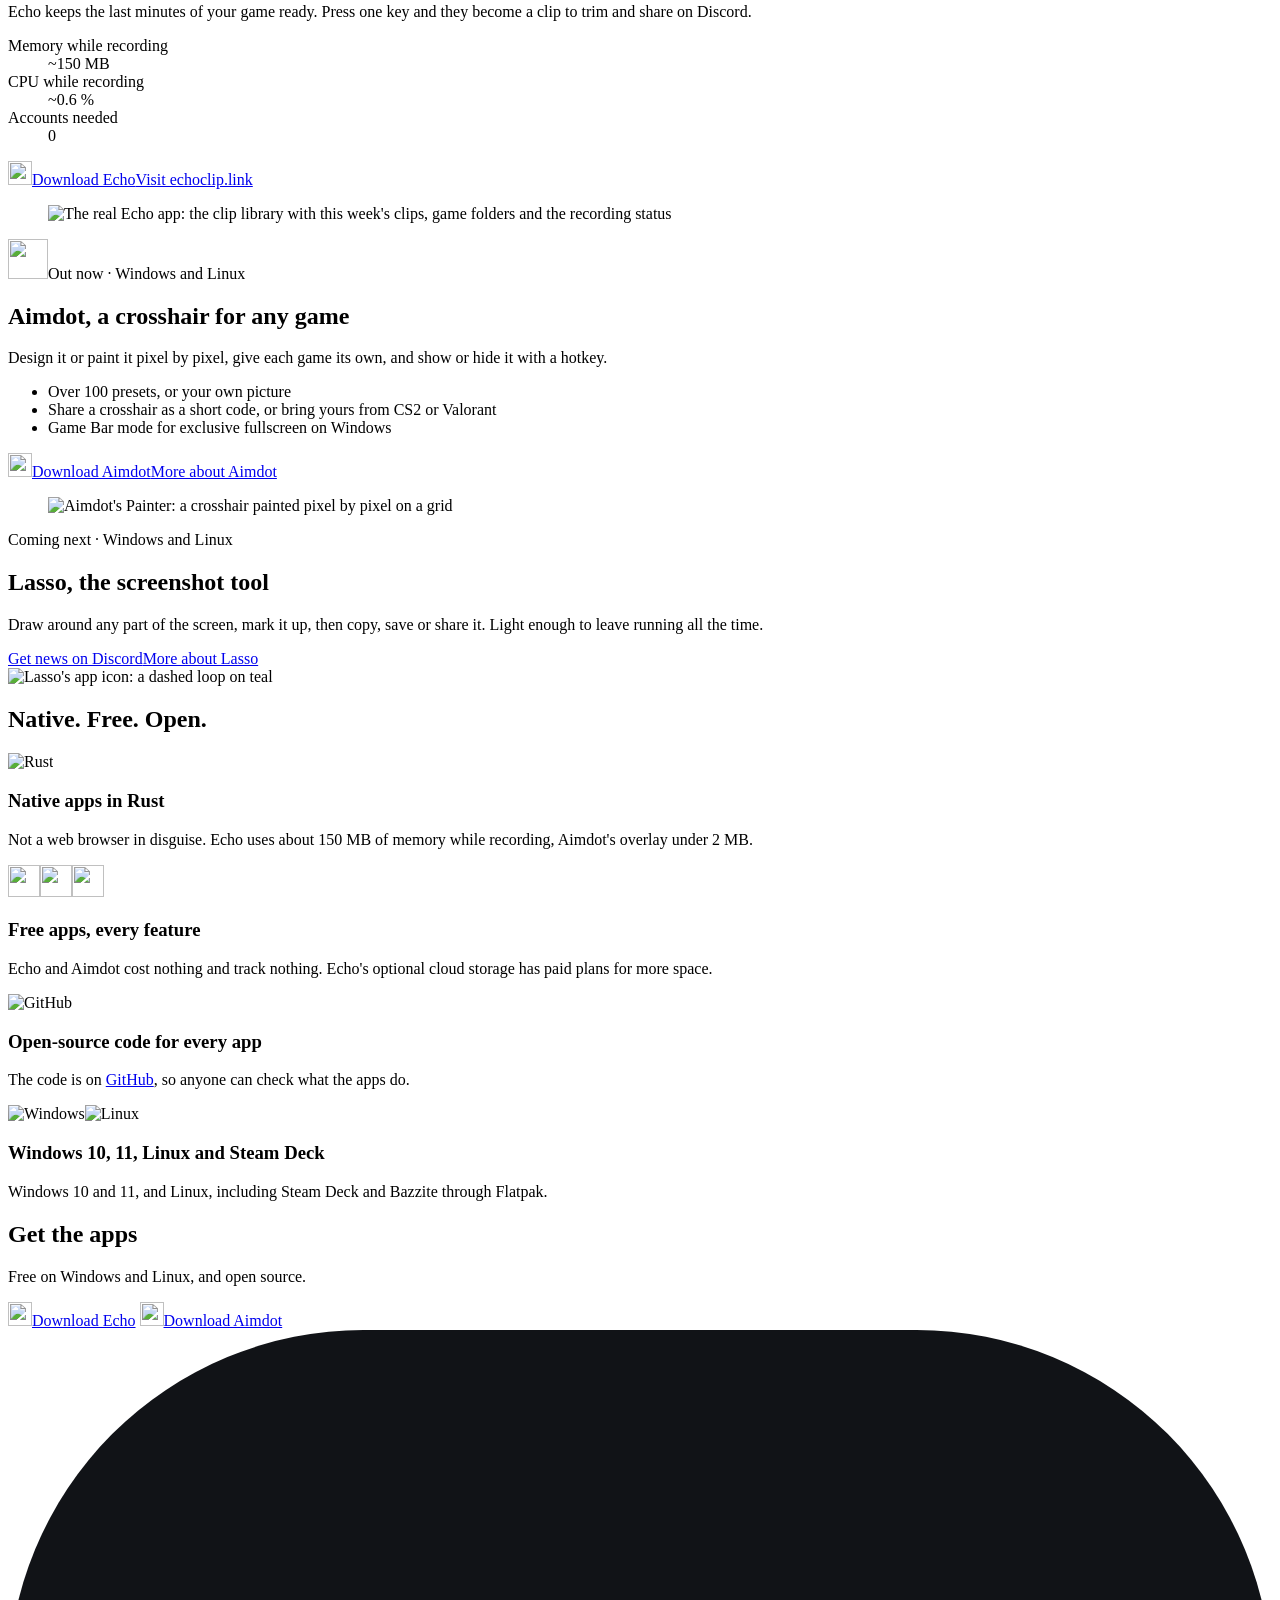
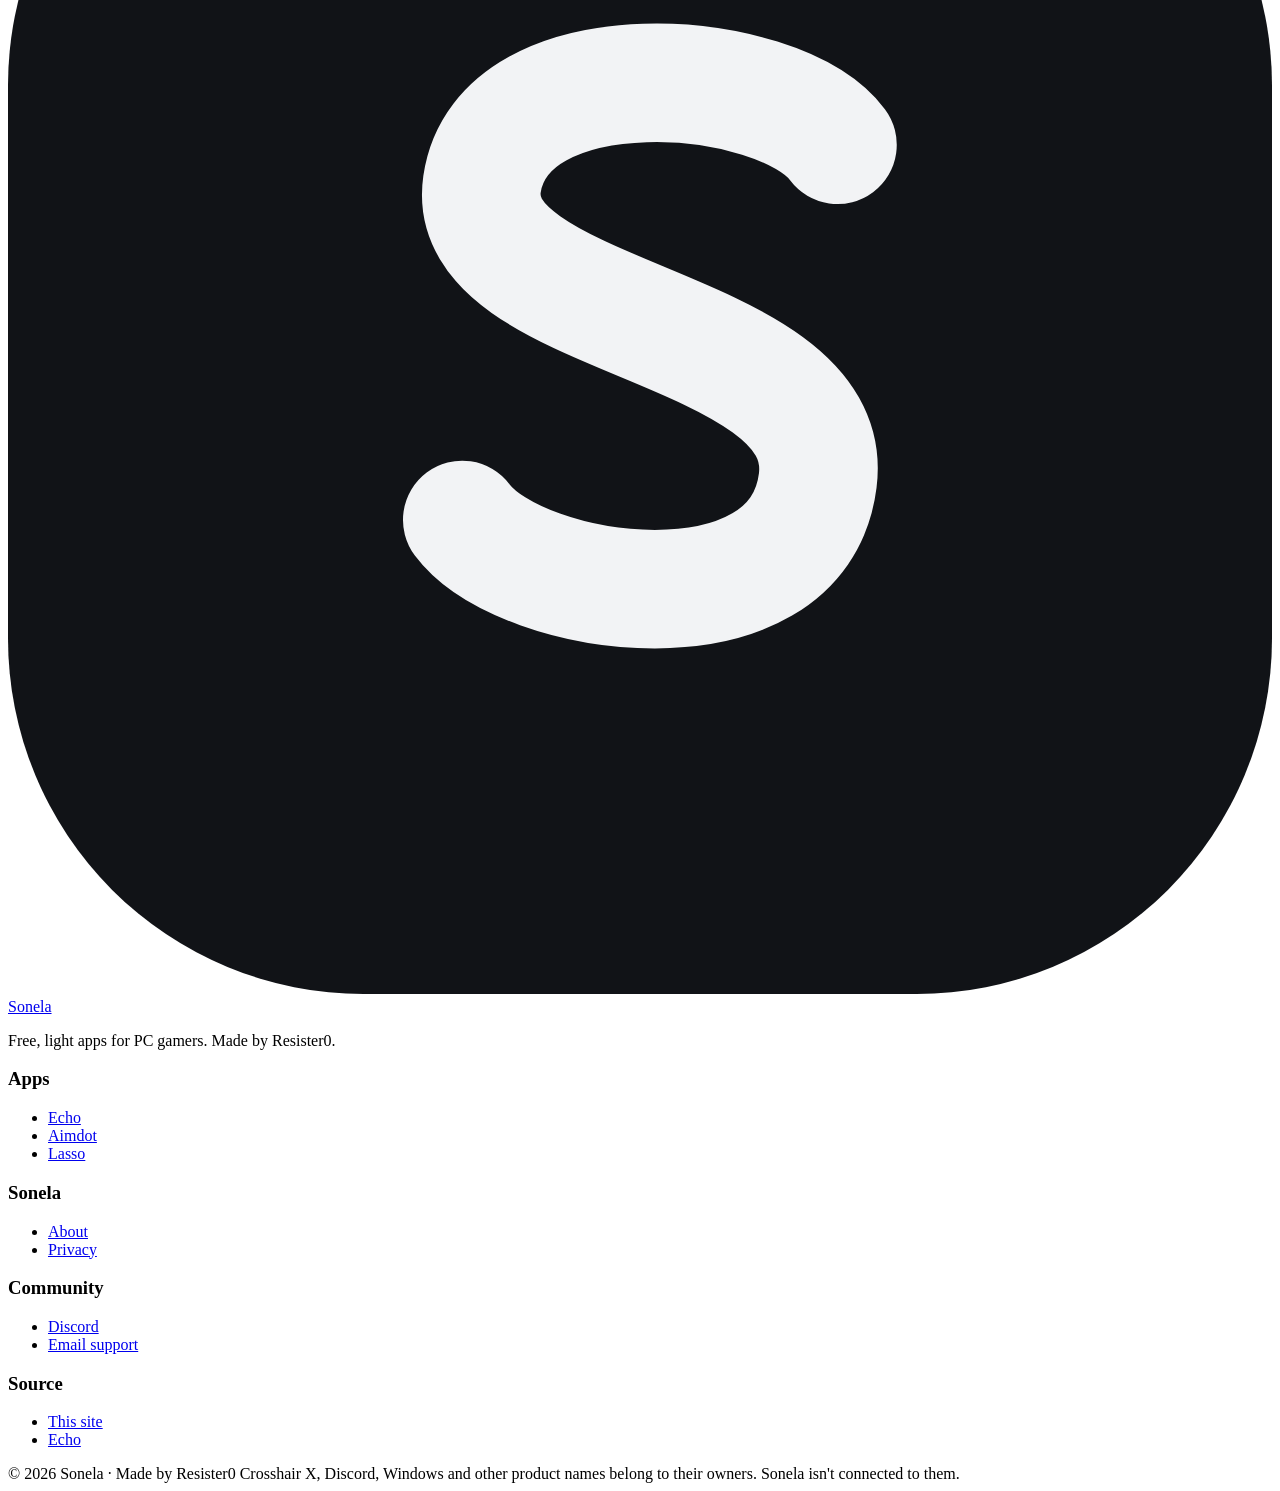
==== commit 76c5176d: "Footer: name the other products and say Sonela isn't connected to them (clearer than 'trademarks of " ====
--- a/public/index.html
+++ b/public/index.html
@@ -190,7 +190,7 @@
       </div>
       <div class="footer__legal">
         <span>&copy; 2026 Sonela · Made by Resister0</span>
-        <span>Product names and logos are trademarks of their owners.</span>
+        <span>Crosshair X, Discord, Windows and other product names belong to their owners. Sonela isn't connected to them.</span>
       </div>
     </div>
   </div>
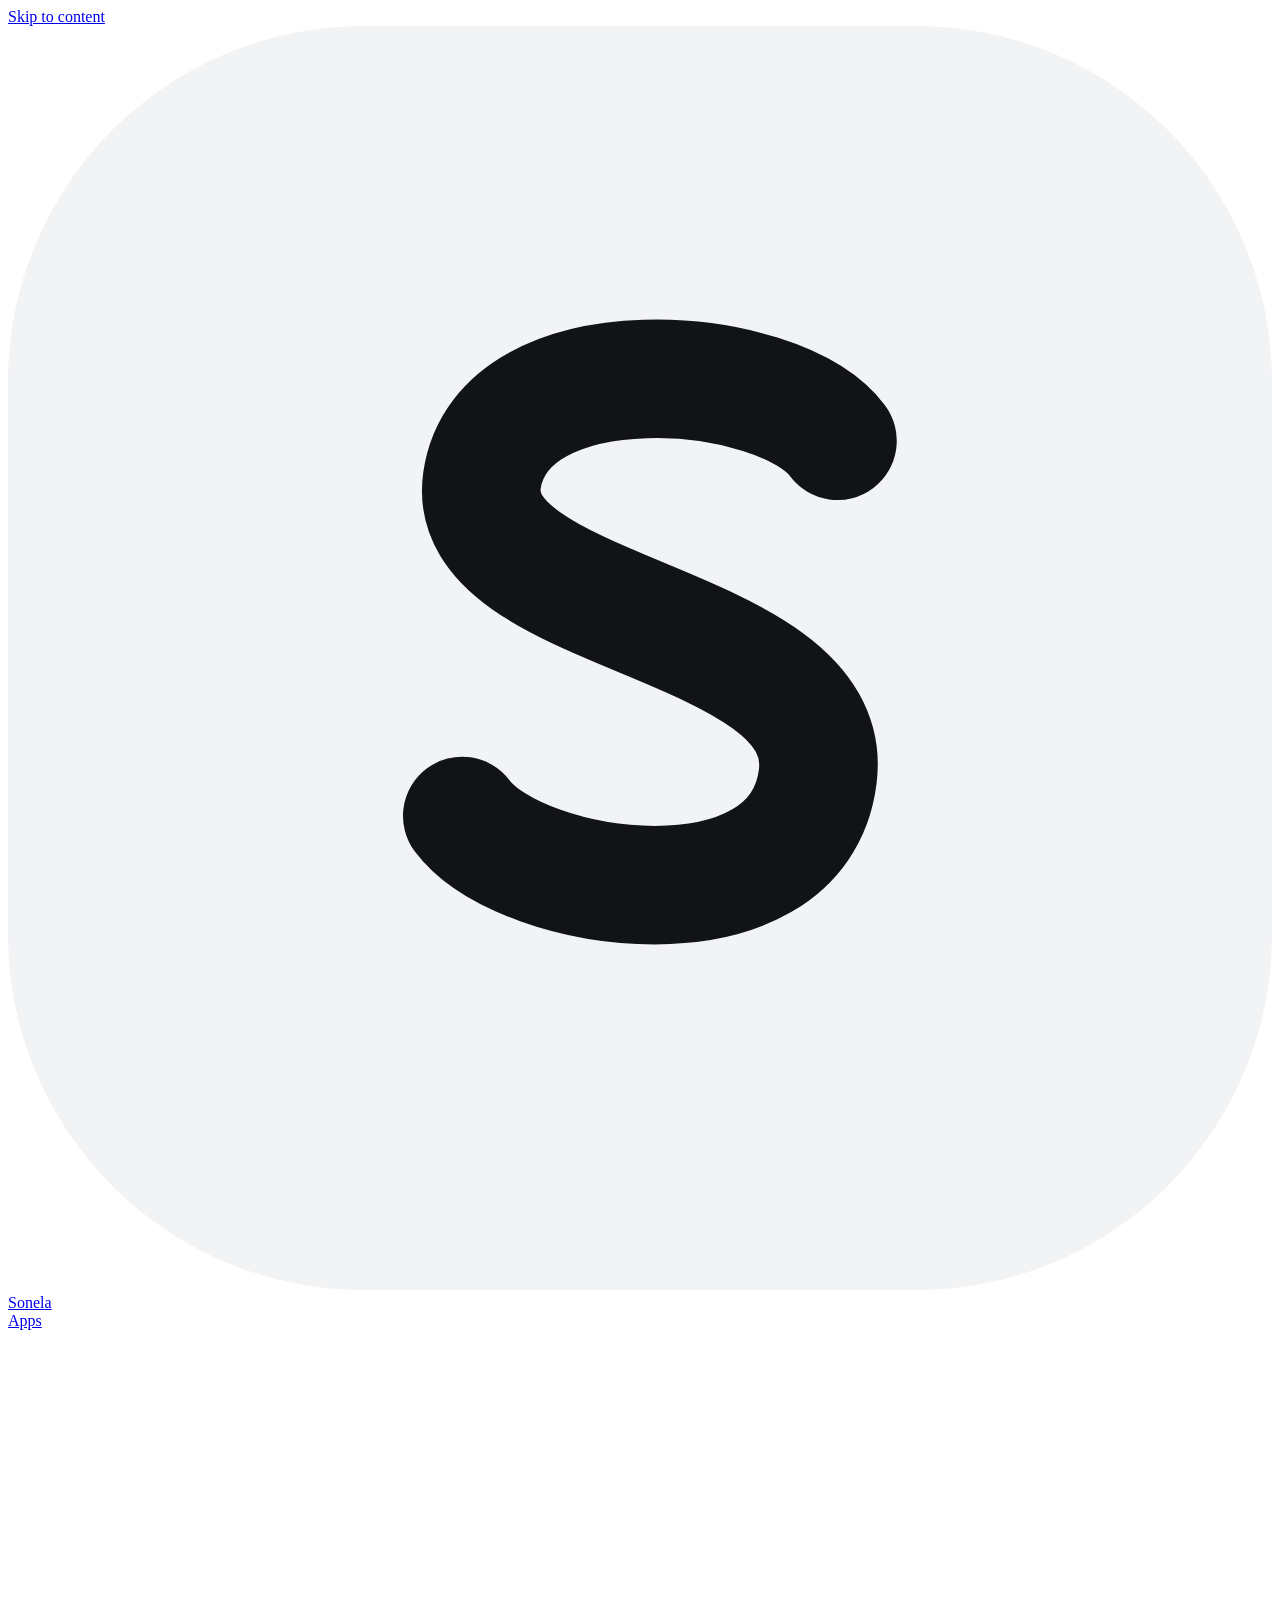
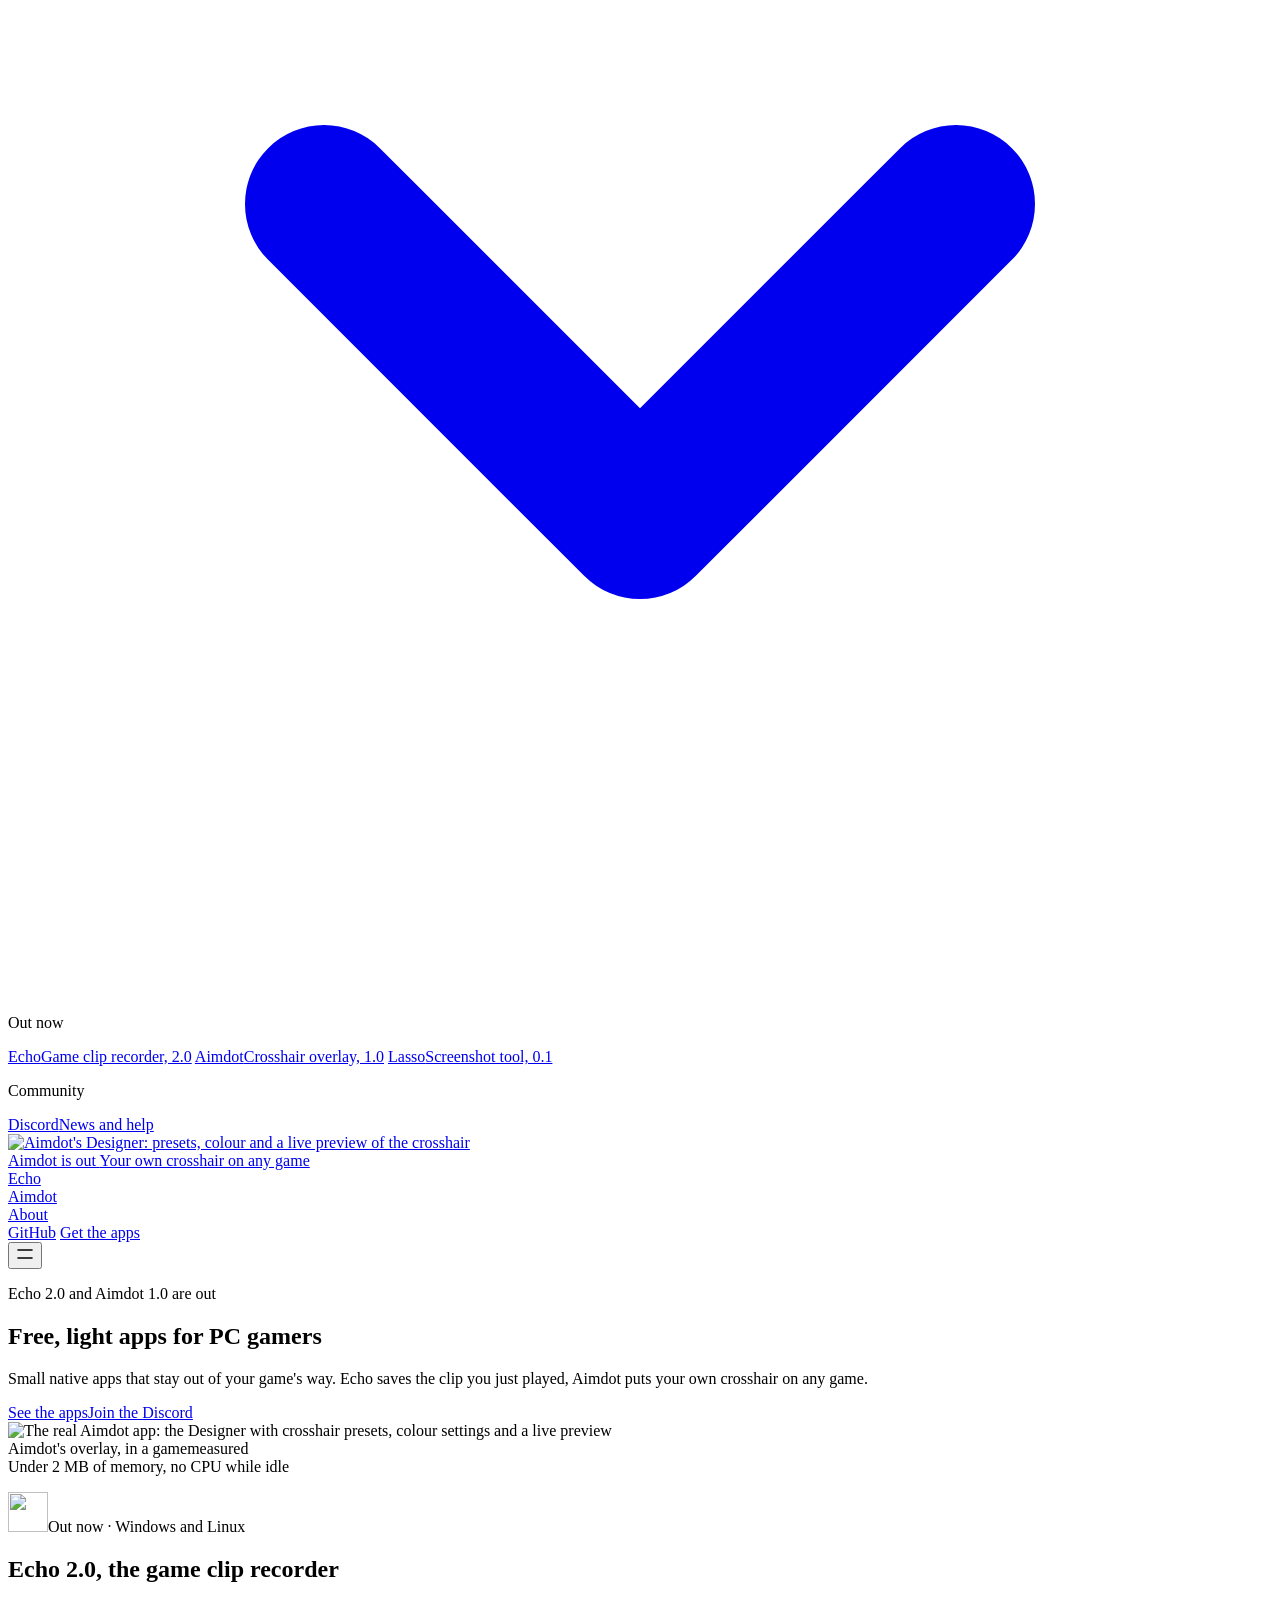
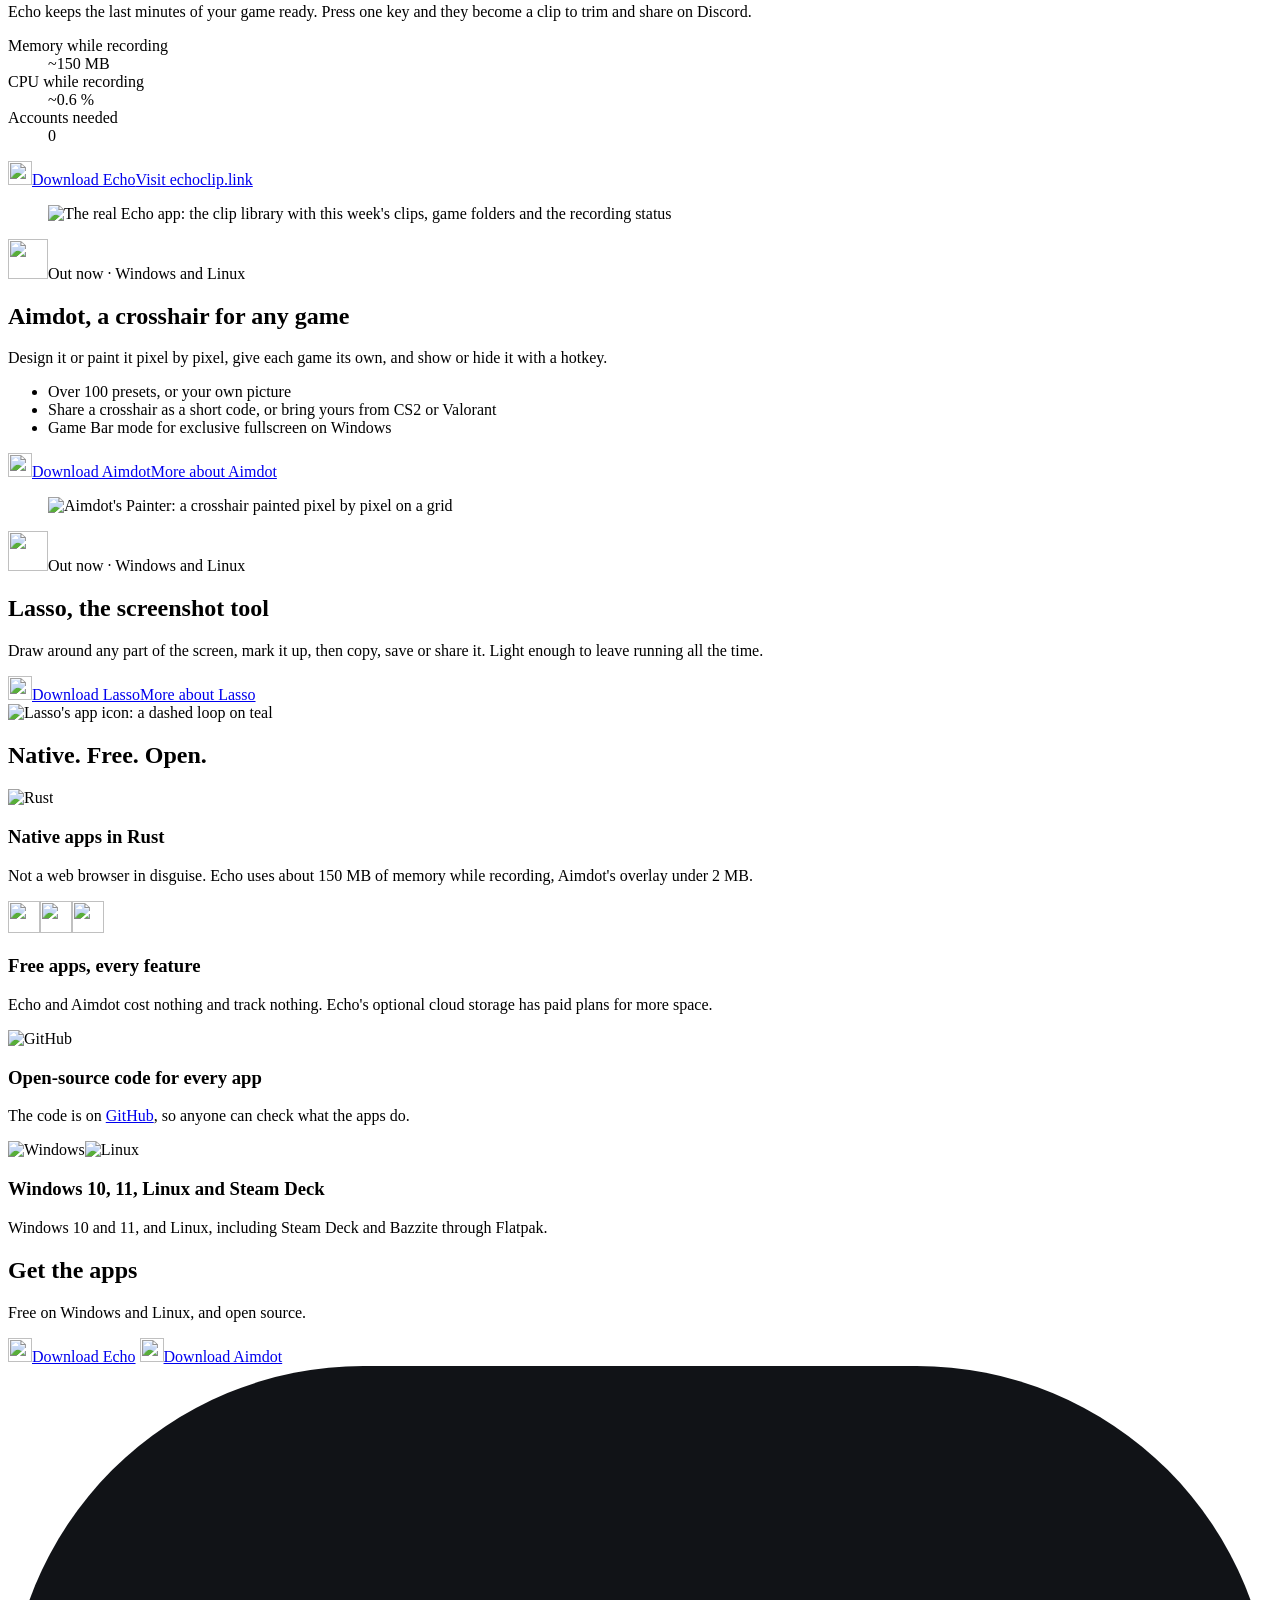
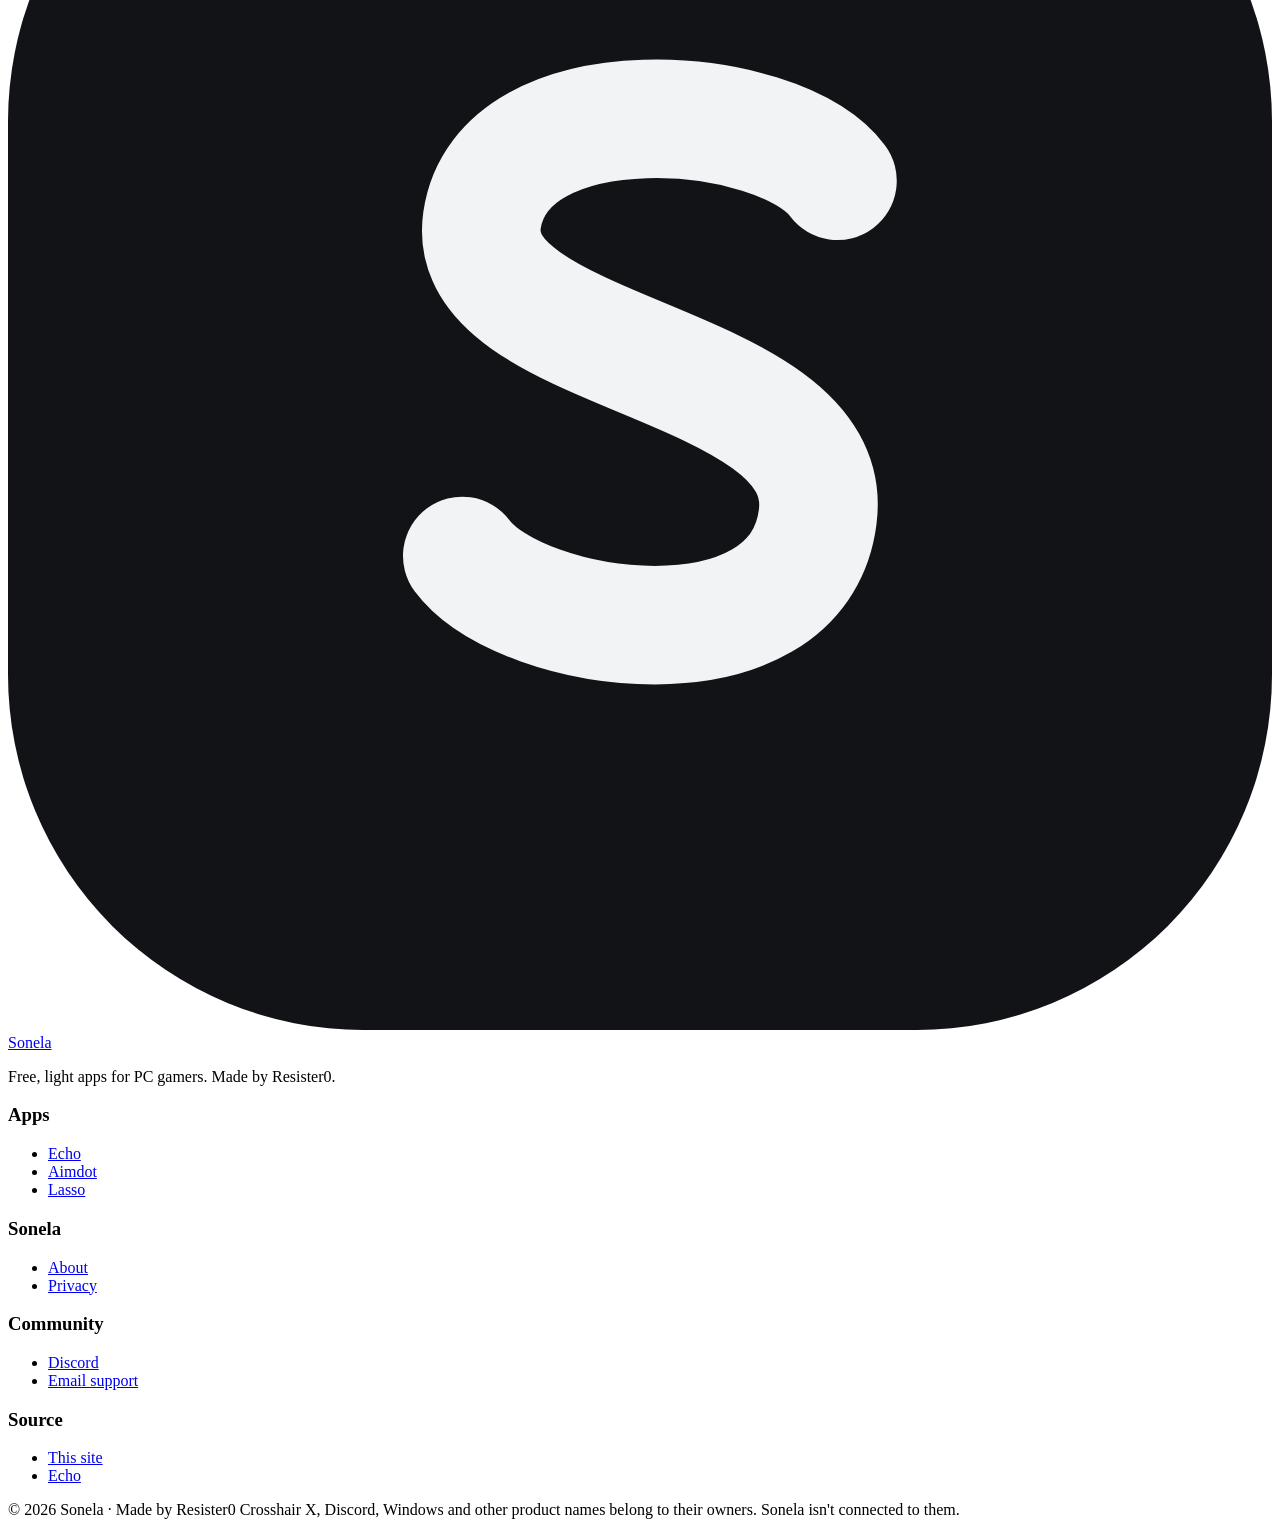
==== commit 6af22568: "Lasso is out: home, About, menu, README, link preview and search text no longer say coming soon (the" ====
--- a/public/index.html
+++ b/public/index.html
@@ -25,7 +25,7 @@
 <link rel="icon" href="/favicon.svg" type="image/svg+xml">
 <link rel="apple-touch-icon" href="/apple-touch-icon.png">
 <link rel="manifest" href="/site.webmanifest">
-<script type="application/ld+json">{"@context":"https://schema.org","@graph":[{"@type":"WebSite","@id":"https://sonela.app/#site","name":"Sonela","url":"https://sonela.app/","description":"Free, open-source gaming tools that stay light on your PC: Echo the game clip recorder, the Aimdot crosshair and the Lasso screenshot tool. No ads.","publisher":{"@id":"https://sonela.app/#org"}},{"@type":"Organization","@id":"https://sonela.app/#org","name":"Sonela","url":"https://sonela.app/","logo":"https://sonela.app/icon-512.png","email":"support@echoclip.link","sameAs":["https://github.com/Resister0/sonela","https://discord.gg/JPVewEfUQs"]},{"@type":"ItemList","@id":"https://sonela.app/#apps","name":"Apps by Sonela","itemListElement":[{"@type":"ListItem","position":1,"item":{"@type":"SoftwareApplication","name":"Echo","description":"Game clip recorder for Windows and Linux","operatingSystem":"Windows, Linux","isAccessibleForFree":true,"publisher":{"@id":"https://sonela.app/#org"},"url":"https://echoclip.link/"}},{"@type":"ListItem","position":2,"item":{"@type":"SoftwareApplication","name":"Sonela Aimdot","description":"Crosshair overlay","operatingSystem":"Windows, Linux","isAccessibleForFree":true,"publisher":{"@id":"https://sonela.app/#org"},"url":"https://sonela.app/aimdot"}},{"@type":"ListItem","position":3,"item":{"@type":"SoftwareApplication","name":"Sonela Lasso","description":"Screenshot and snipping tool (coming soon)","operatingSystem":"Windows, Linux","isAccessibleForFree":true,"publisher":{"@id":"https://sonela.app/#org"},"url":"https://sonela.app/lasso"}}]}]}</script>
+<script type="application/ld+json">{"@context":"https://schema.org","@graph":[{"@type":"WebSite","@id":"https://sonela.app/#site","name":"Sonela","url":"https://sonela.app/","description":"Free, open-source gaming tools that stay light on your PC: Echo the game clip recorder, the Aimdot crosshair and the Lasso screenshot tool. No ads.","publisher":{"@id":"https://sonela.app/#org"}},{"@type":"Organization","@id":"https://sonela.app/#org","name":"Sonela","url":"https://sonela.app/","logo":"https://sonela.app/icon-512.png","email":"support@echoclip.link","sameAs":["https://github.com/Resister0/sonela","https://discord.gg/JPVewEfUQs"]},{"@type":"ItemList","@id":"https://sonela.app/#apps","name":"Apps by Sonela","itemListElement":[{"@type":"ListItem","position":1,"item":{"@type":"SoftwareApplication","name":"Echo","description":"Game clip recorder for Windows and Linux","operatingSystem":"Windows, Linux","isAccessibleForFree":true,"publisher":{"@id":"https://sonela.app/#org"},"url":"https://echoclip.link/"}},{"@type":"ListItem","position":2,"item":{"@type":"SoftwareApplication","name":"Sonela Aimdot","description":"Crosshair overlay","operatingSystem":"Windows, Linux","isAccessibleForFree":true,"publisher":{"@id":"https://sonela.app/#org"},"url":"https://sonela.app/aimdot"}},{"@type":"ListItem","position":3,"item":{"@type":"SoftwareApplication","name":"Sonela Lasso","description":"Screenshot and snipping tool","operatingSystem":"Windows, Linux","isAccessibleForFree":true,"publisher":{"@id":"https://sonela.app/#org"},"url":"https://sonela.app/lasso"}}]}]}</script>
 <!-- /seo -->
 <link rel="stylesheet" href="/fonts/fonts.css">
 <link rel="stylesheet" href="/assets/system.css">
@@ -51,10 +51,10 @@
               <p class="t-label">Out now</p>
               <a href="https://echoclip.link/">Echo<span>Game clip recorder, 2.0</span></a>
               <a href="/aimdot">Aimdot<span>Crosshair overlay, 1.0</span></a>
+              <a href="/lasso">Lasso<span>Screenshot tool, 0.1</span></a>
             </div>
             <div class="menu-col span-3">
-              <p class="t-label">Coming next</p>
-              <a href="/lasso">Lasso<span>Screenshot tool</span></a>
+              <p class="t-label">Community</p>
               <a href="https://discord.gg/JPVewEfUQs">Discord<span>News and help</span></a>
             </div>
             <a class="menu-card span-3 start-10" href="/aimdot">
@@ -140,10 +140,10 @@
     <div class="wrap">
       <div class="grid grid--top sn-split">
         <div class="span-5 stack-4">
-          <p class="sn-kicker sn-kicker--plain">Coming next · Windows and Linux</p>
+          <p class="sn-kicker"><img src="/lasso.svg" alt="" width="40" height="40">Out now · Windows and Linux</p>
           <h2 id="lasso-h">Lasso, the screenshot tool</h2>
           <p class="t-lead">Draw around any part of the screen, mark it up, then copy, save or share it. Light enough to leave running all the time.</p>
-          <div class="btn-row"><a class="btn btn--secondary" href="https://discord.gg/JPVewEfUQs">Get news on Discord</a><a class="btn btn--secondary" href="/lasso">More about Lasso</a></div>
+          <div class="btn-row"><a class="btn btn--primary sn-dl" href="/lasso#download"><img src="/lasso.svg" alt="" width="24" height="24">Download Lasso</a><a class="btn btn--secondary" href="/lasso">More about Lasso</a></div>
         </div>
         <div class="span-6 start-7 sn-tile"><img src="/lasso.svg" alt="Lasso's app icon: a dashed loop on teal" width="220" height="220" loading="lazy"></div>
       </div>
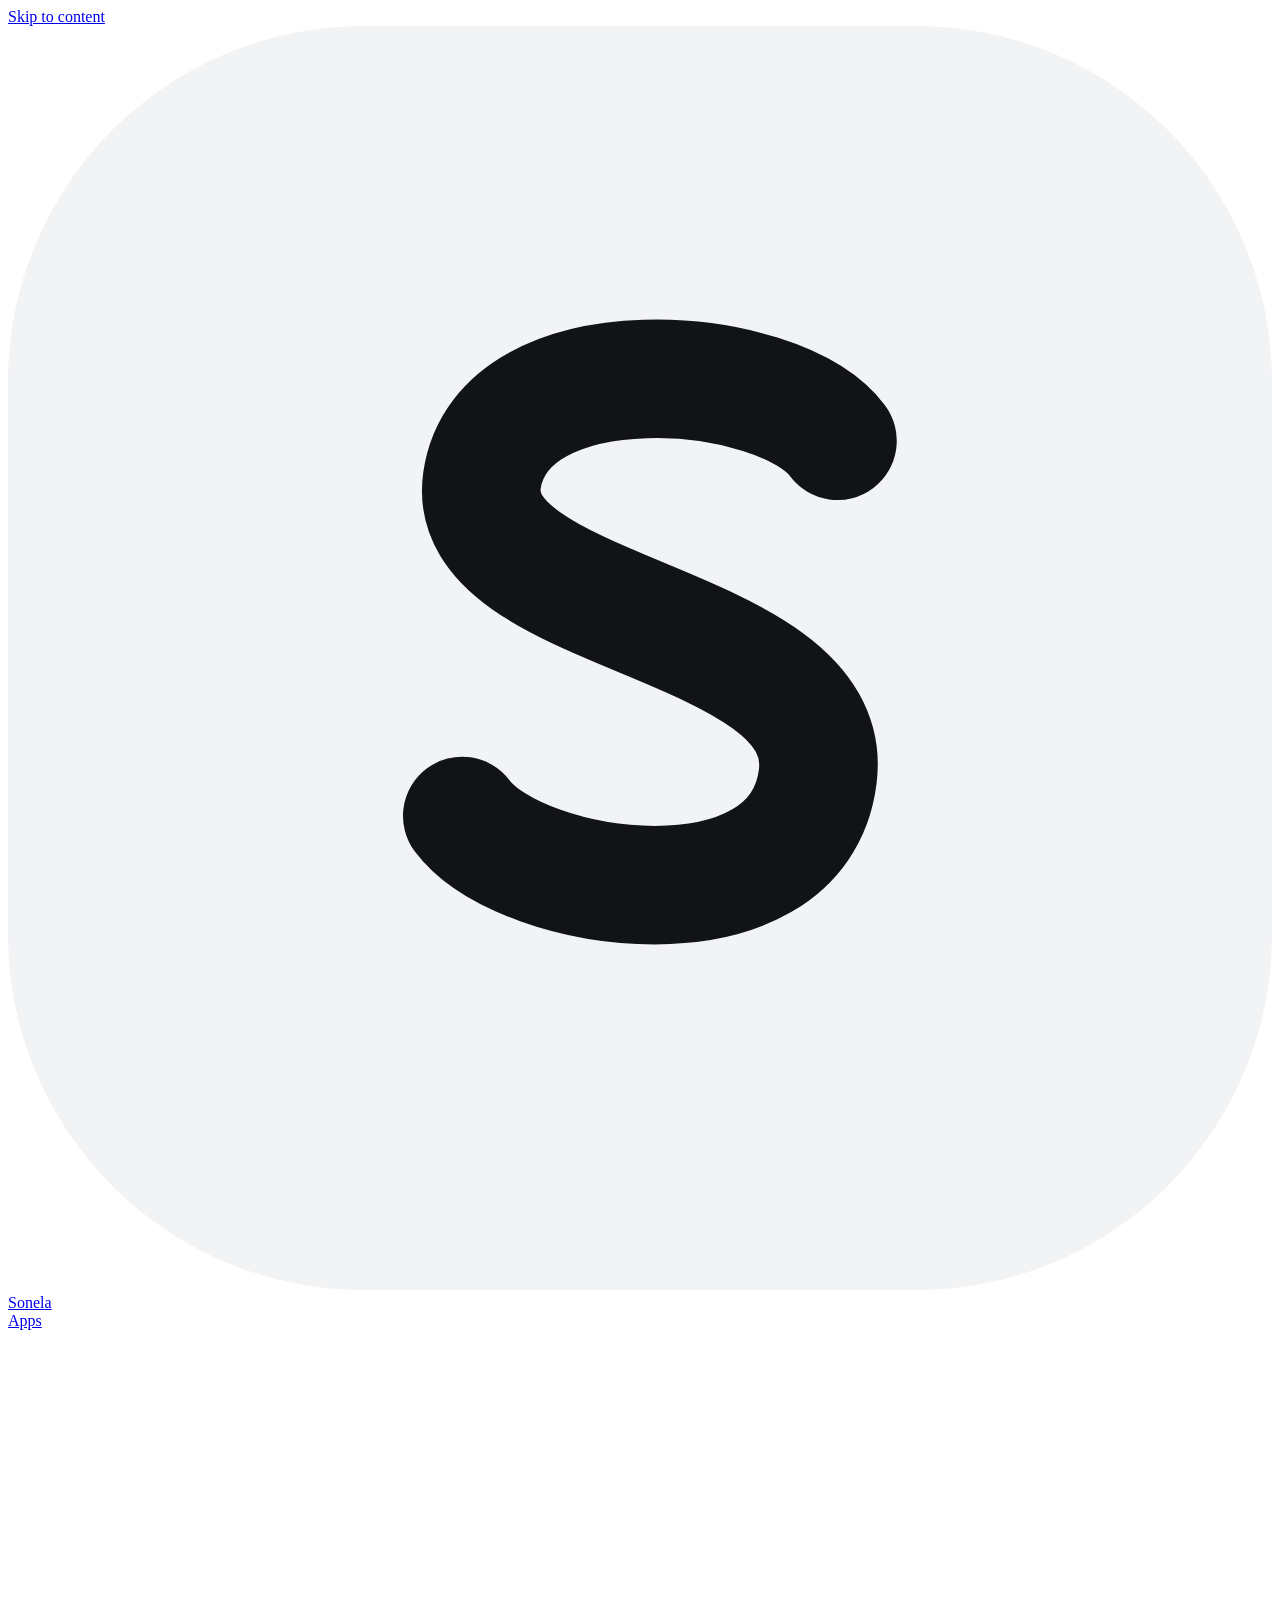
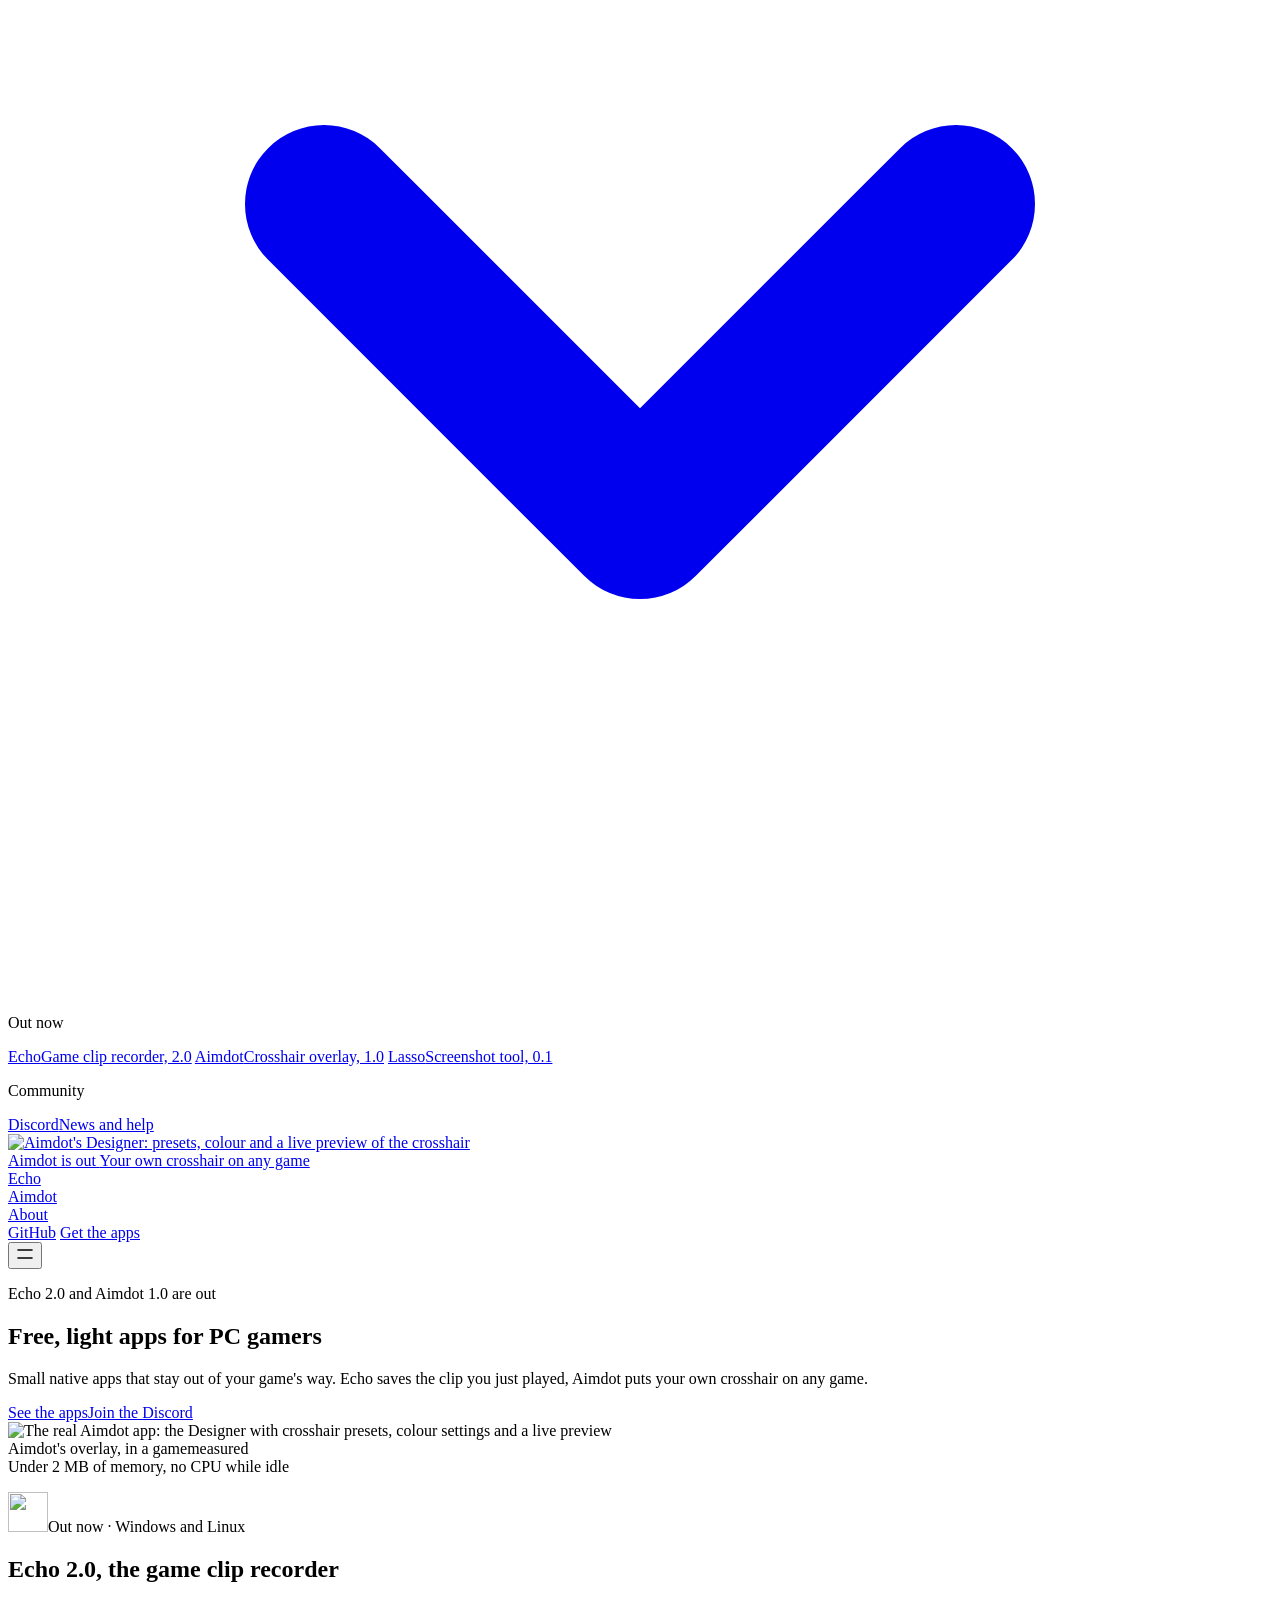
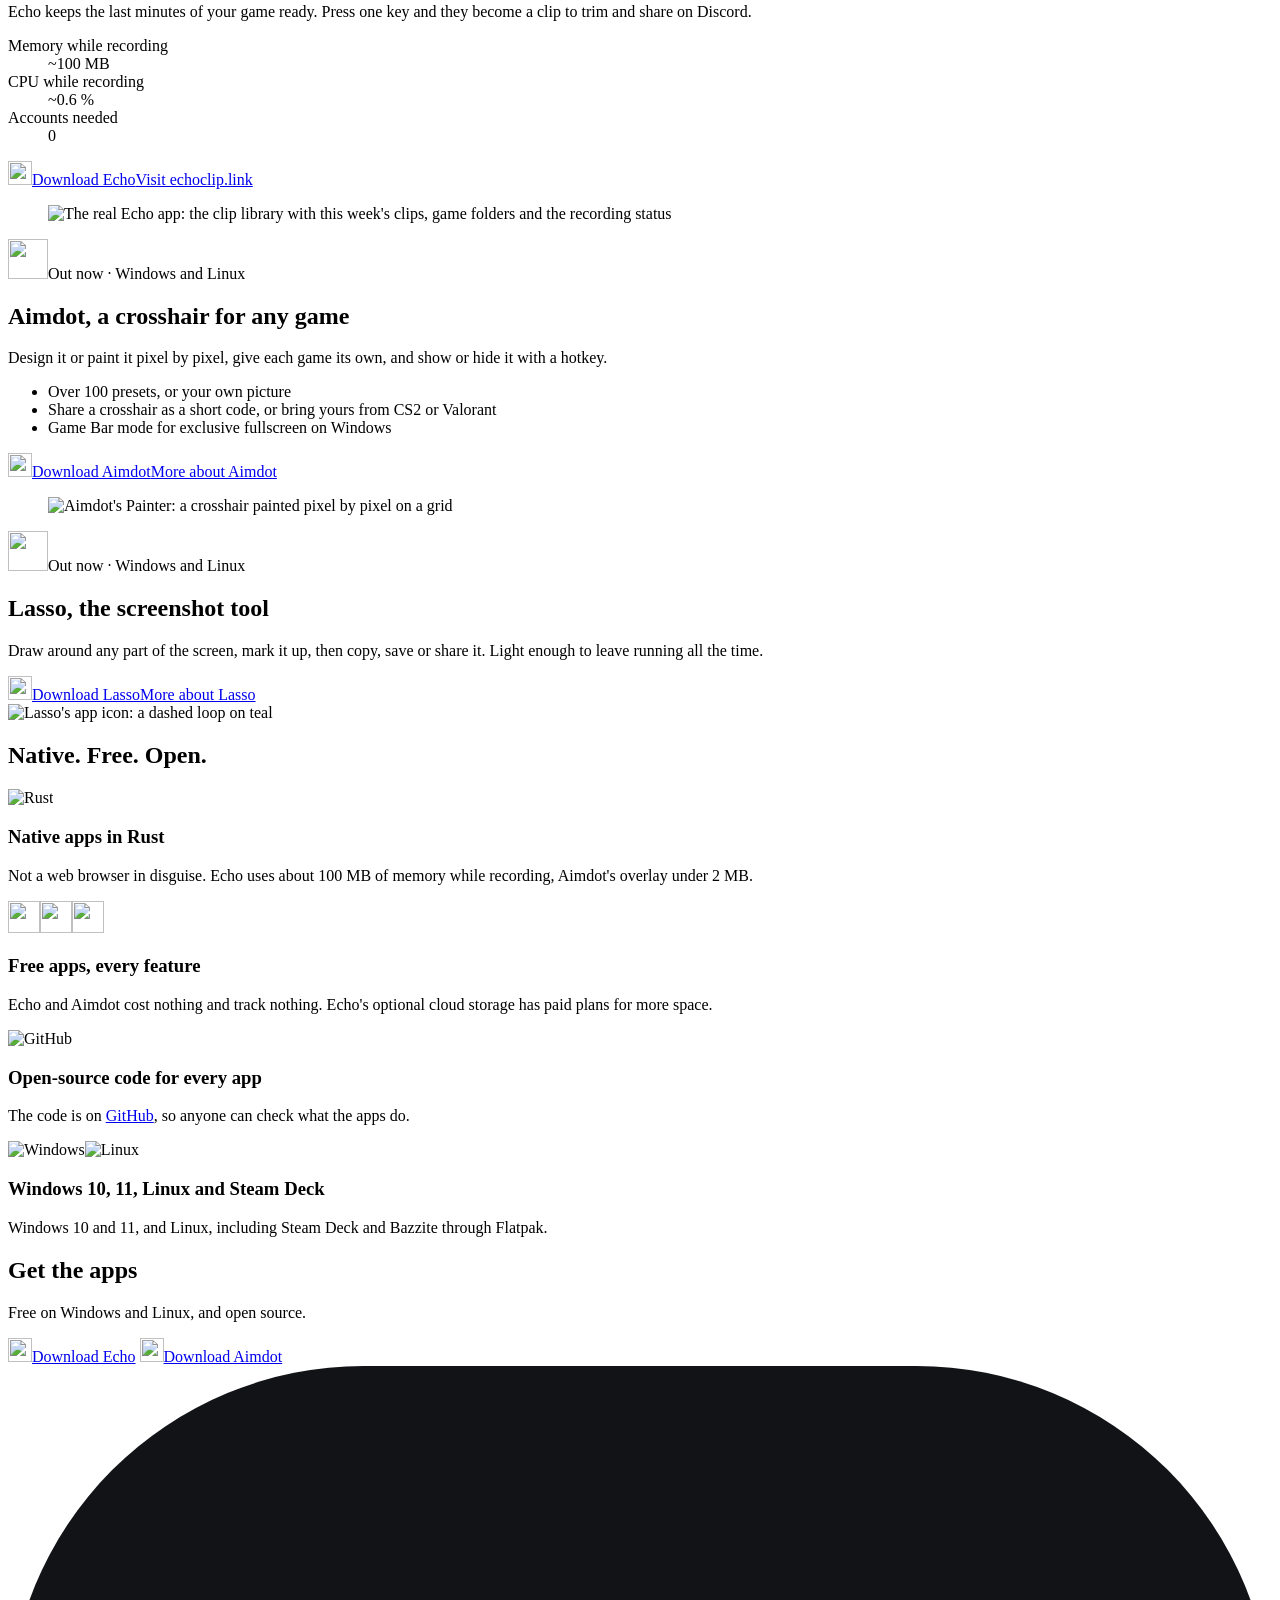
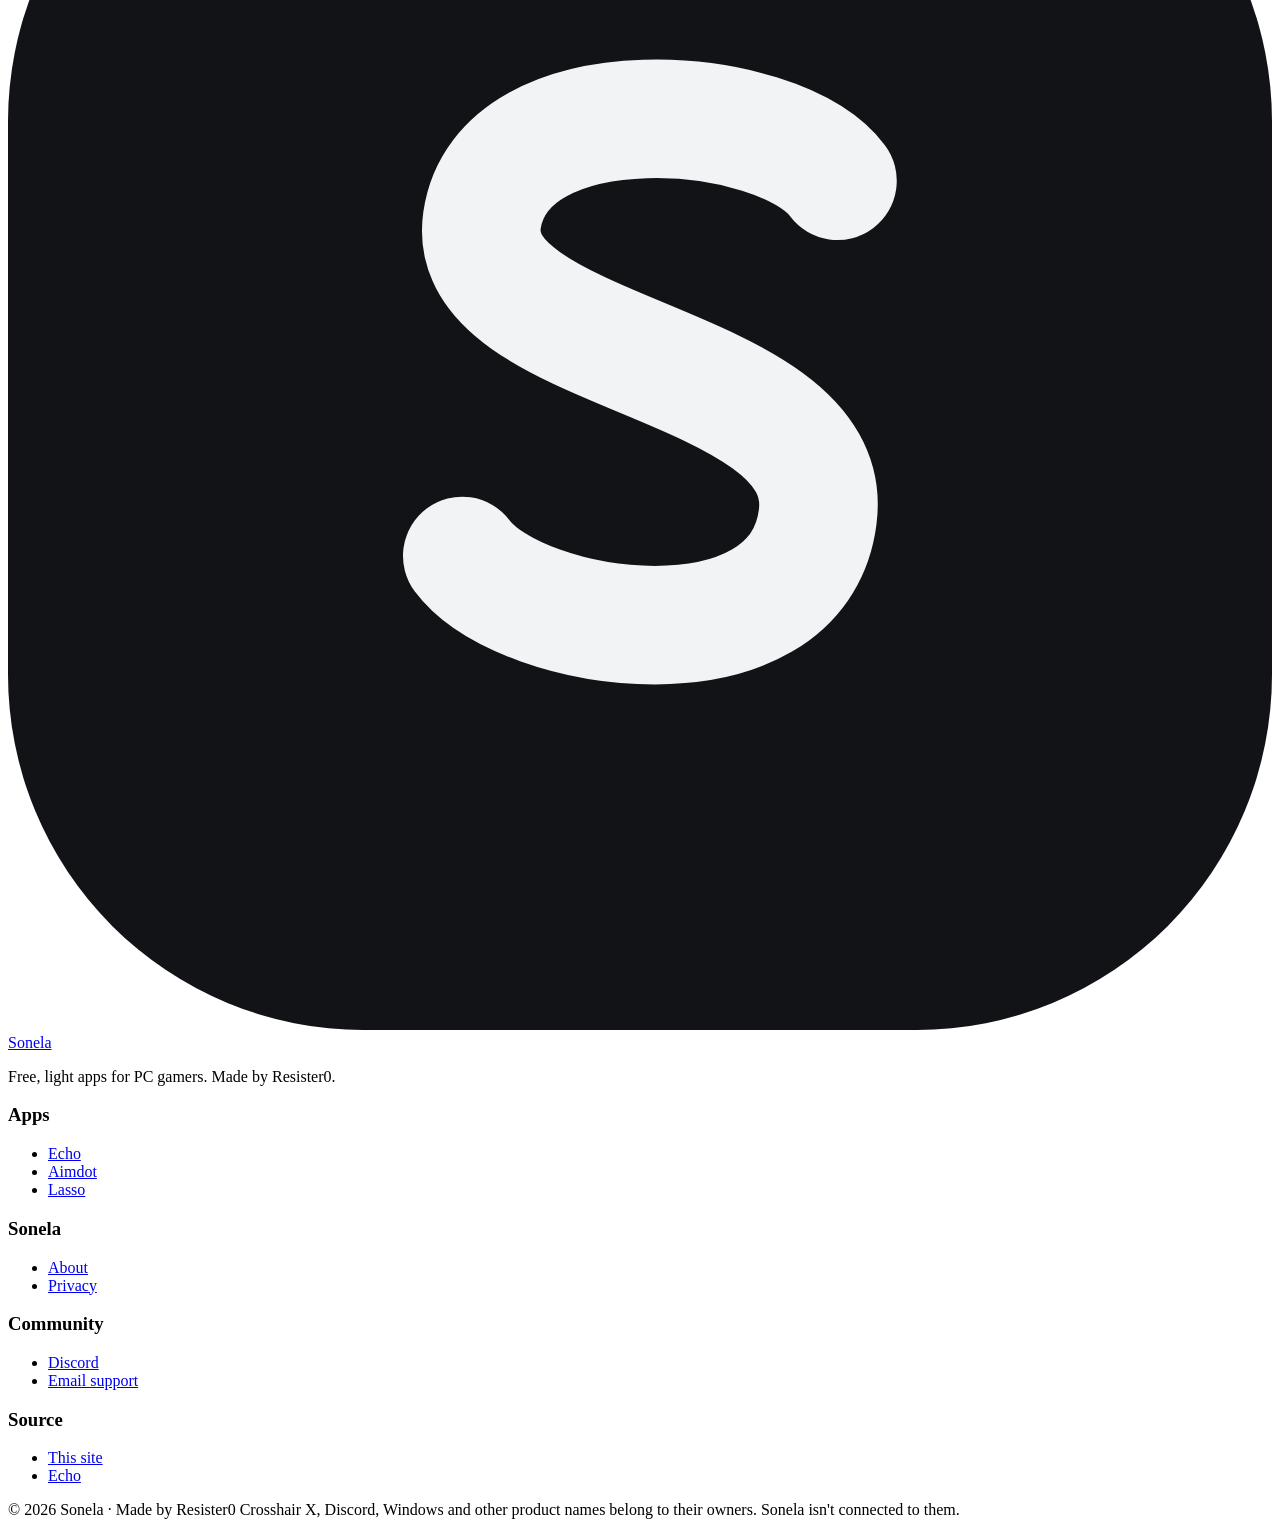
==== commit 4db2acd2: "About 100 MB of memory while recording (Echo, players' PCs)" ====
--- a/public/index.html
+++ b/public/index.html
@@ -106,7 +106,7 @@
           <h2 id="echo-h">Echo 2.0, the game clip recorder</h2>
           <p class="t-lead">Echo keeps the last minutes of your game ready. Press one key and they become a clip to trim and share on Discord.</p>
           <dl class="sn-nums">
-            <div><dt>Memory while recording</dt><dd>~150 MB</dd></div>
+            <div><dt>Memory while recording</dt><dd>~100 MB</dd></div>
             <div><dt>CPU while recording</dt><dd>~0.6 %</dd></div>
             <div><dt>Accounts needed</dt><dd>0</dd></div>
           </dl>
@@ -156,7 +156,7 @@
         <h2 class="mo-lt__type" id="why-h">Native. Free. Open.</h2>
       </div>
       <div class="sn-why">
-        <div class="sn-why__card"><img class="sn-ico-mono" src="/icons/rust.svg" alt="Rust" width="40" height="40" loading="lazy"><h3>Native apps in Rust</h3><p>Not a web browser in disguise. Echo uses about 150 MB of memory while recording, Aimdot's overlay under 2 MB.</p></div>
+        <div class="sn-why__card"><img class="sn-ico-mono" src="/icons/rust.svg" alt="Rust" width="40" height="40" loading="lazy"><h3>Native apps in Rust</h3><p>Not a web browser in disguise. Echo uses about 100 MB of memory while recording, Aimdot's overlay under 2 MB.</p></div>
         <div class="sn-why__card"><span class="sn-why__apps"><img src="/echo.png" alt="" width="32" height="32" loading="lazy"><img src="/aimdot.svg" alt="" width="32" height="32" loading="lazy"><img src="/lasso.svg" alt="" width="32" height="32" loading="lazy"></span><h3>Free apps, every feature</h3><p>Echo and Aimdot cost nothing and track nothing. Echo's optional cloud storage has paid plans for more space.</p></div>
         <div class="sn-why__card"><img class="sn-ico-mono" src="/icons/github.svg" alt="GitHub" width="40" height="40" loading="lazy"><h3>Open-source code for every app</h3><p>The code is on <a href="https://github.com/Resister0">GitHub</a>, so anyone can check what the apps do.</p></div>
         <div class="sn-why__card"><span class="sn-why__apps"><img src="/icons/windows.svg" alt="Windows" width="32" height="32" loading="lazy"><img src="/icons/linux-tux.svg" alt="Linux" width="32" height="32" loading="lazy"></span><h3>Windows 10, 11, Linux and Steam Deck</h3><p>Windows 10 and 11, and Linux, including Steam Deck and Bazzite through Flatpak.</p></div>
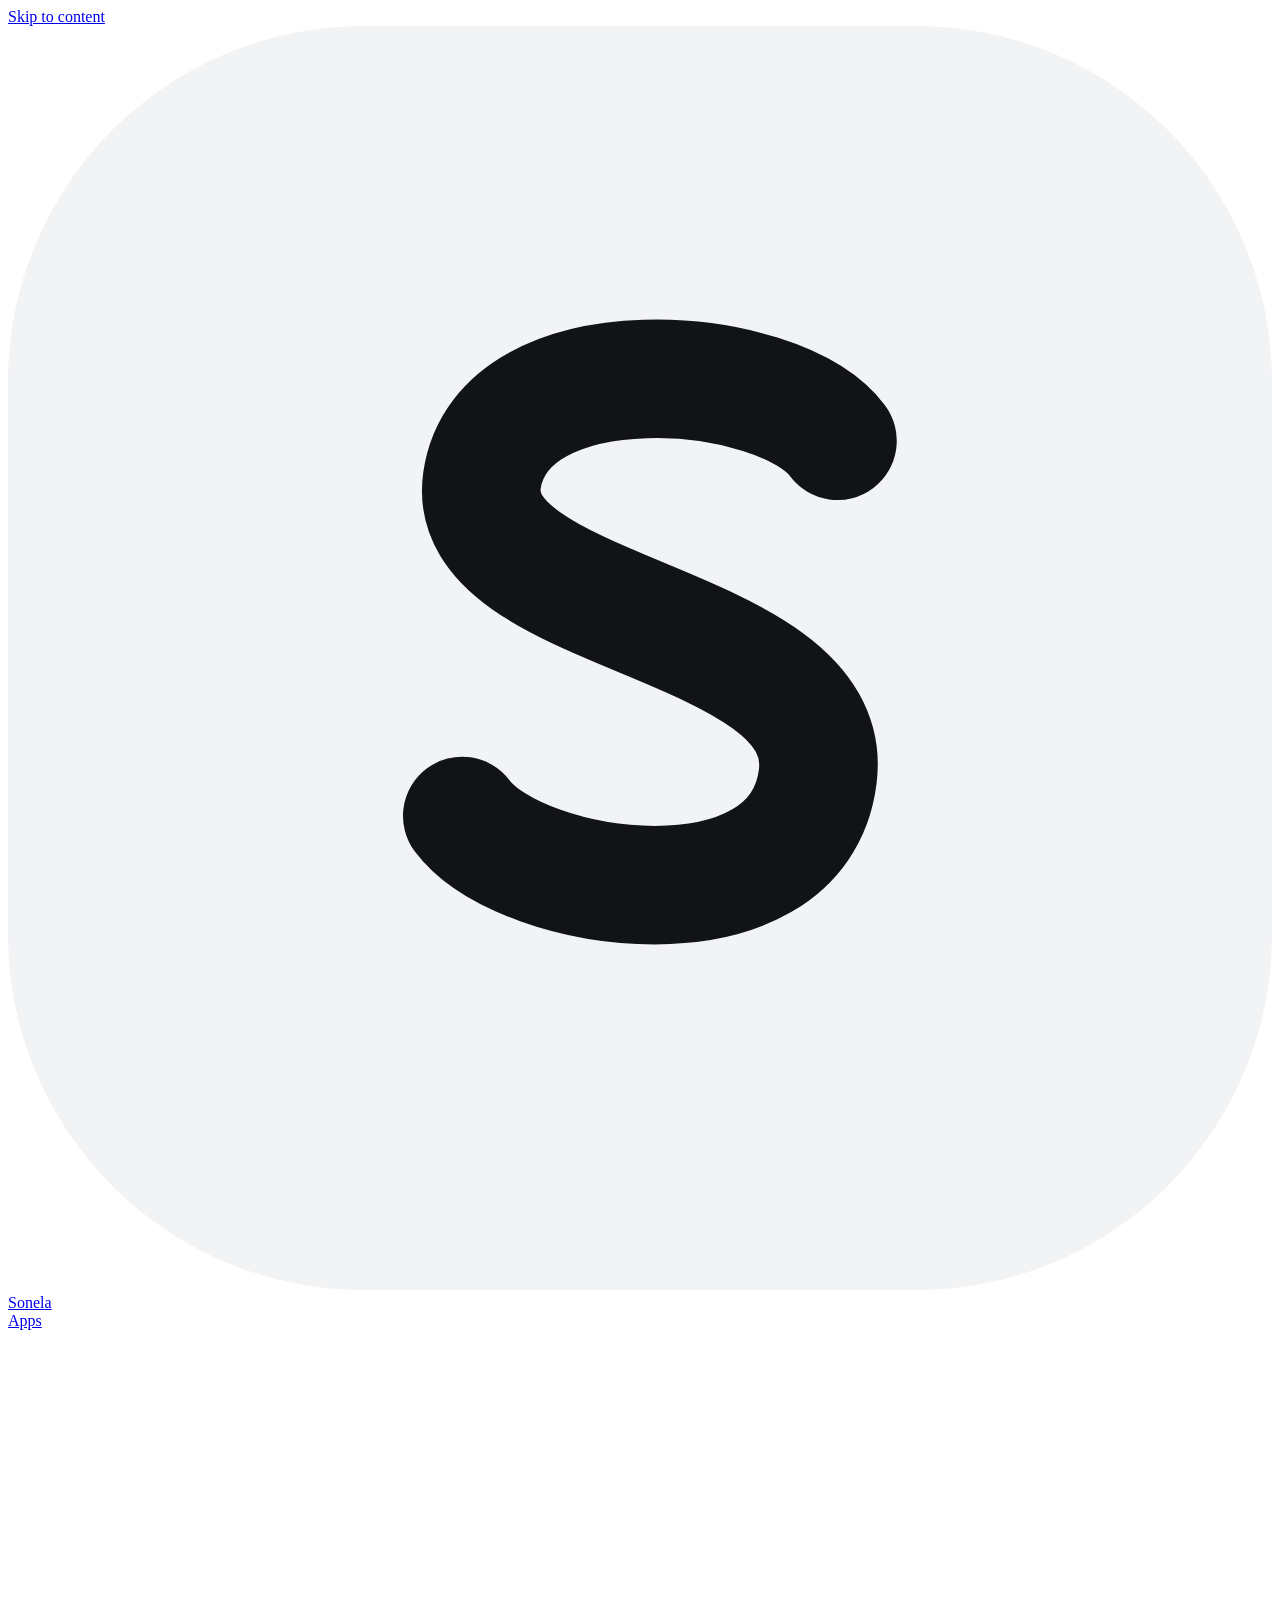
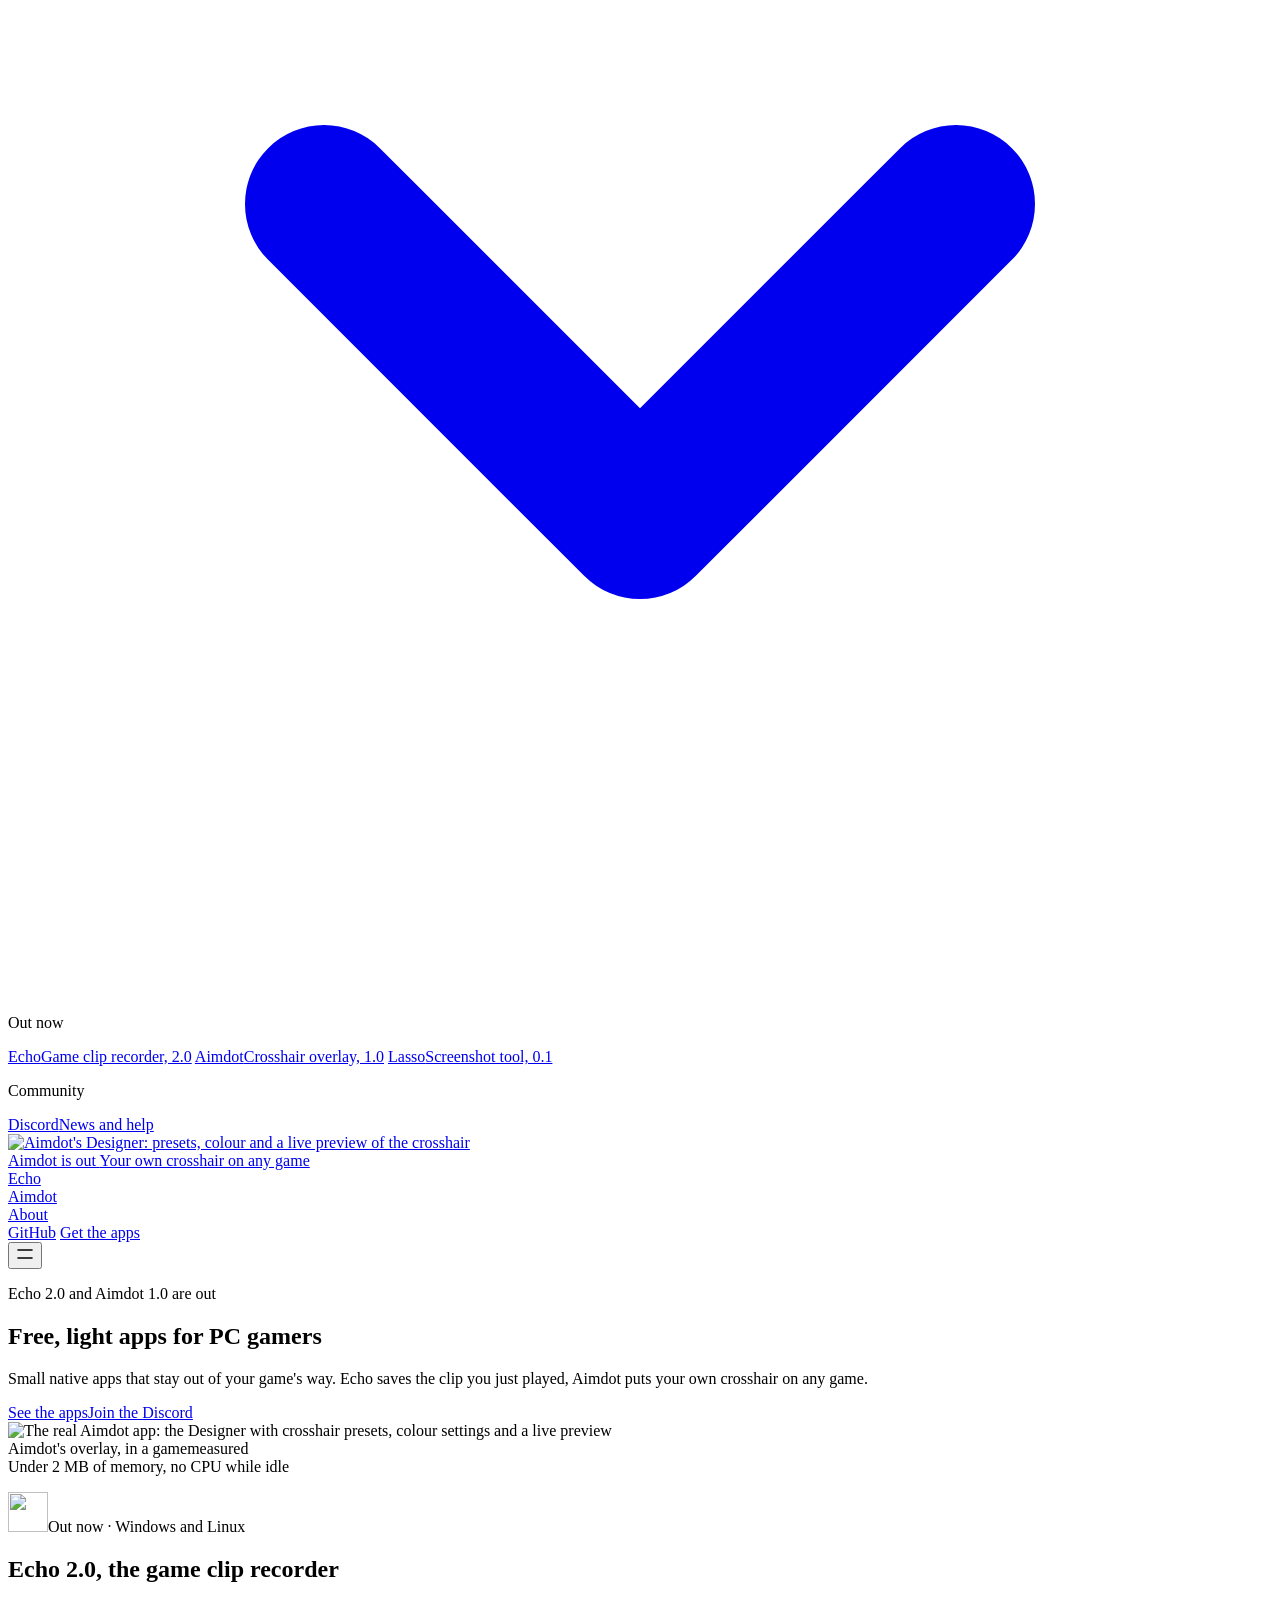
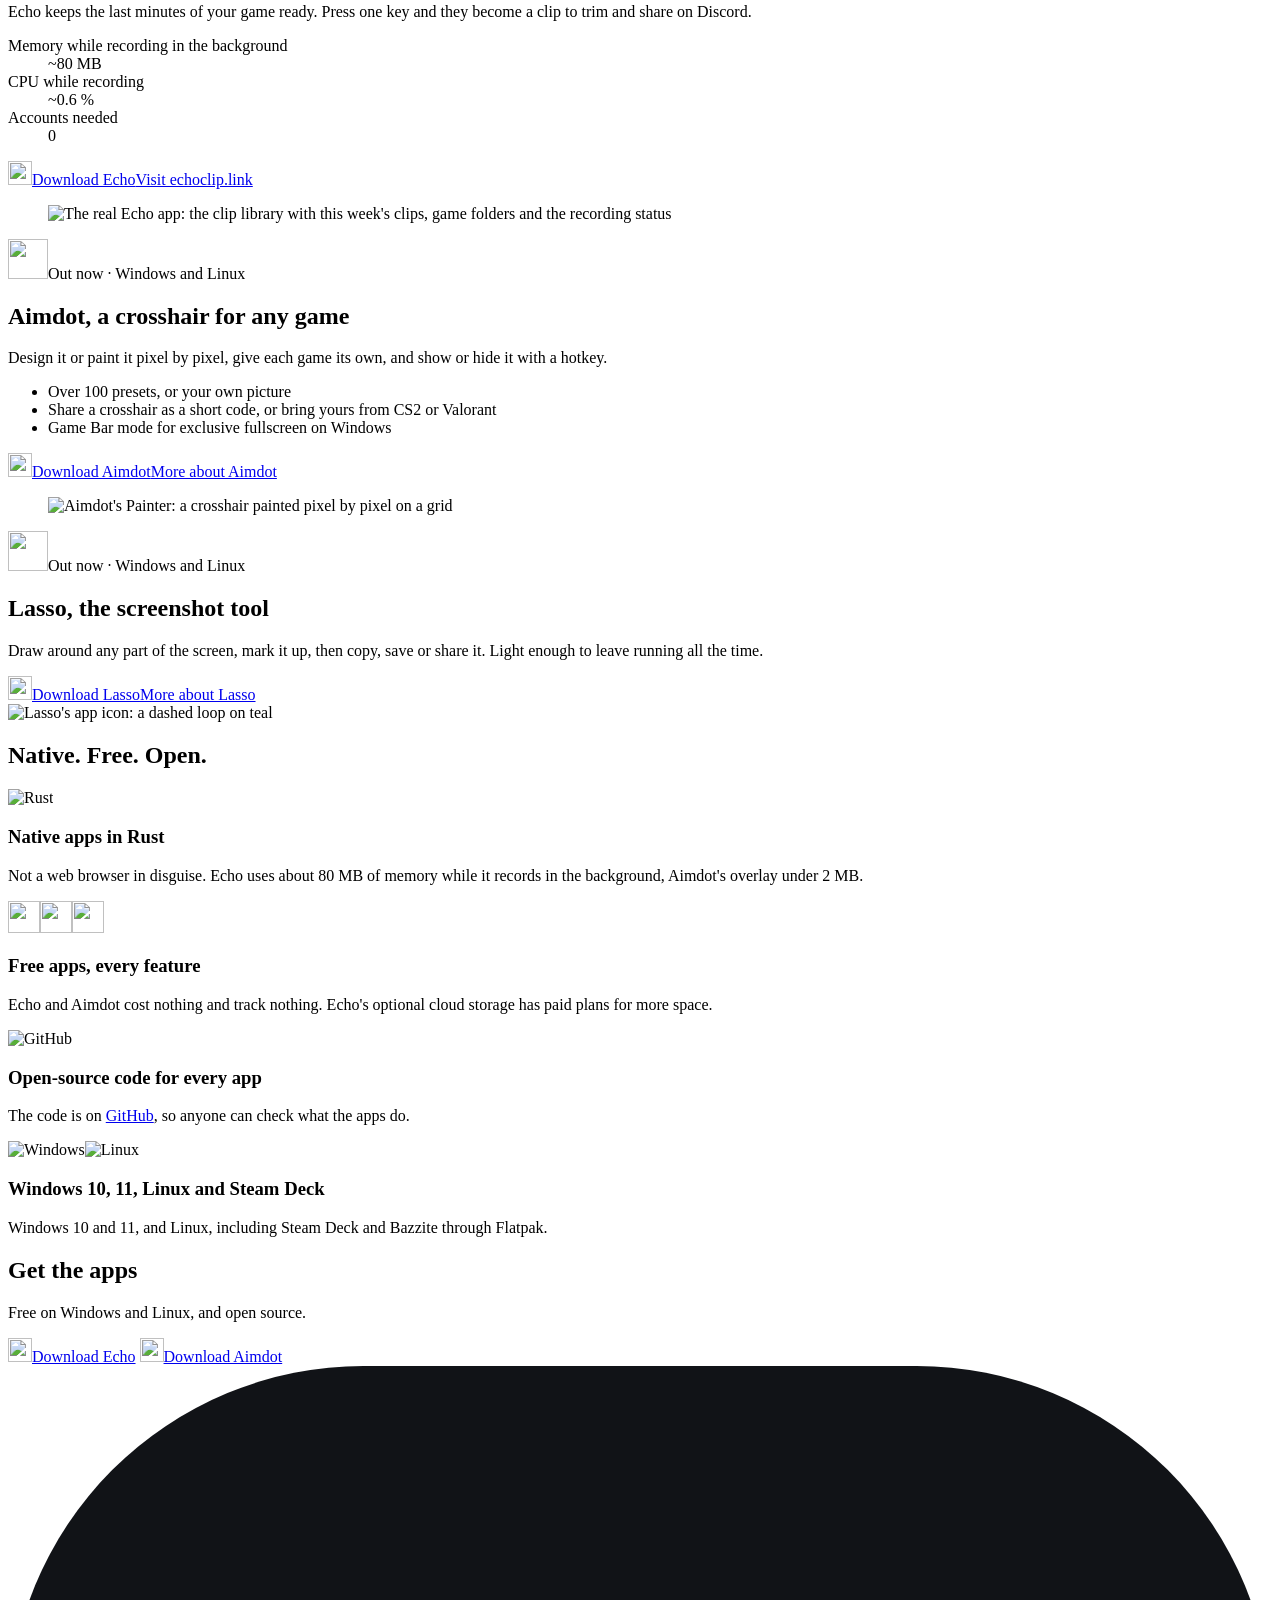
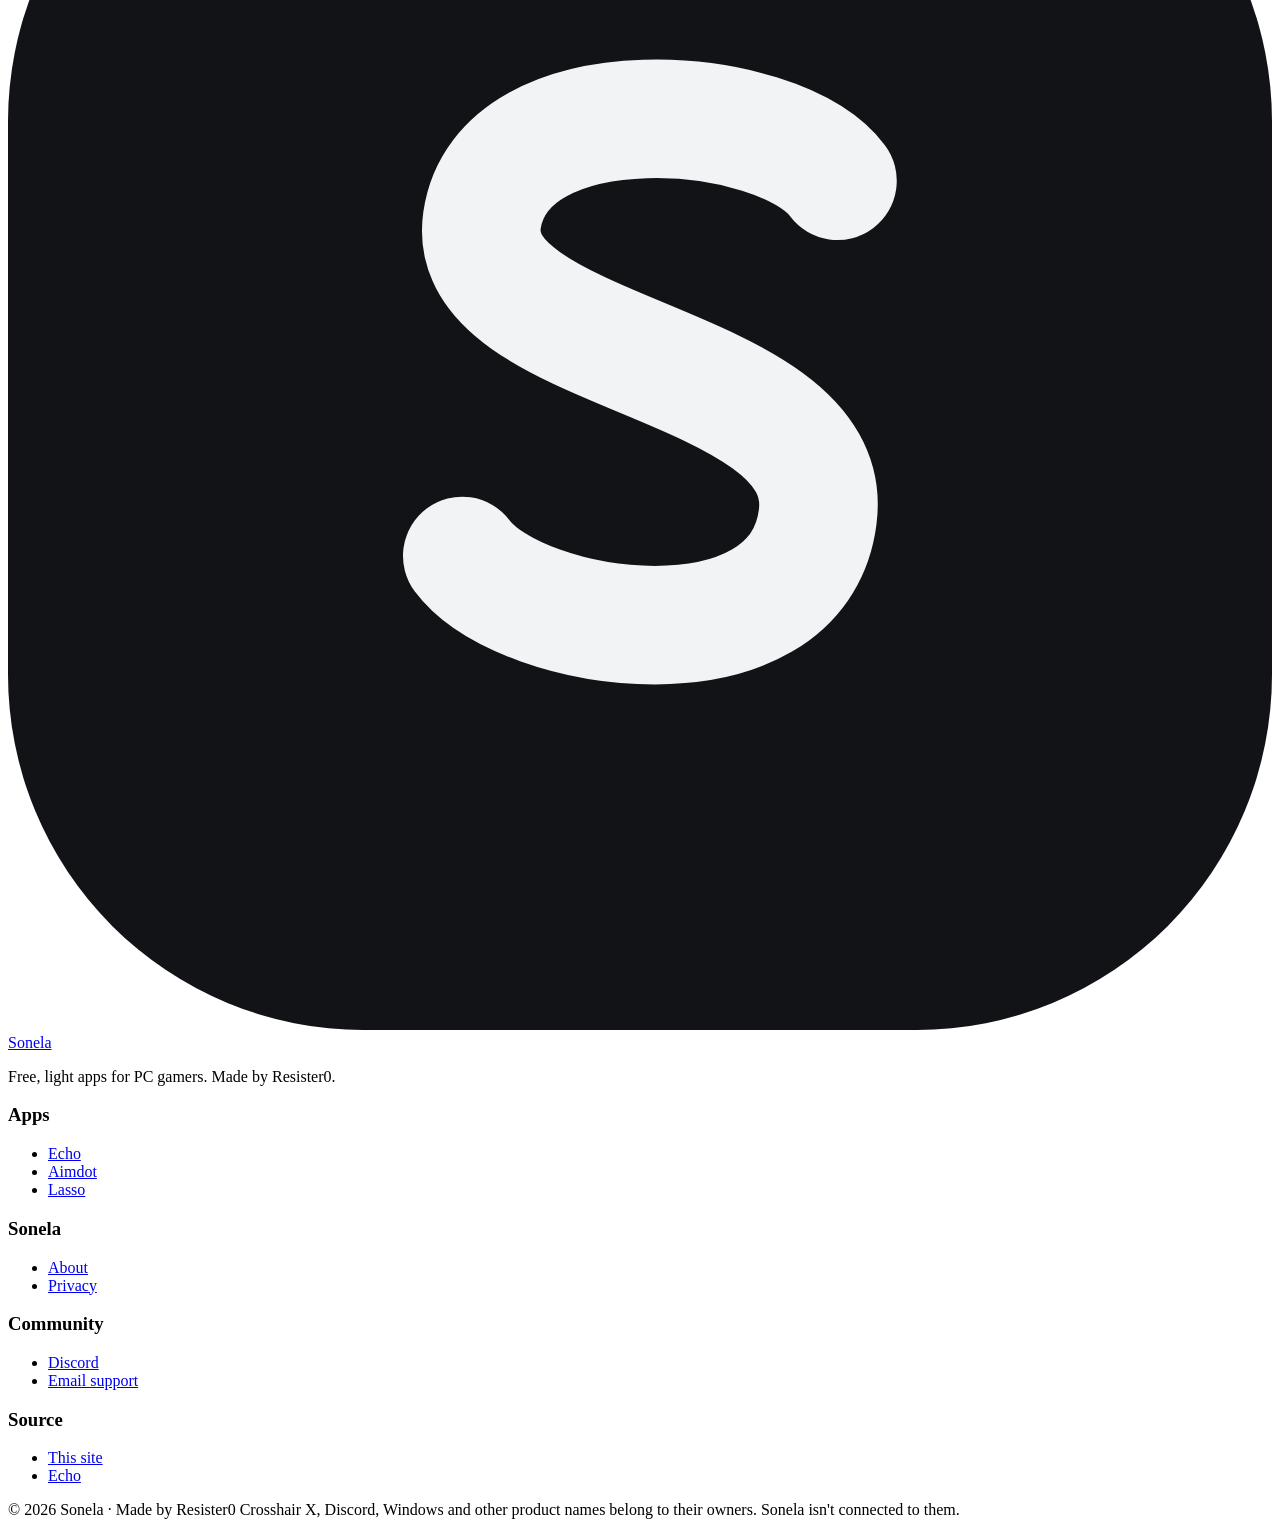
==== commit 6adbfcf9: "About 80 MB of memory while Echo records in the background" ====
--- a/public/index.html
+++ b/public/index.html
@@ -106,7 +106,7 @@
           <h2 id="echo-h">Echo 2.0, the game clip recorder</h2>
           <p class="t-lead">Echo keeps the last minutes of your game ready. Press one key and they become a clip to trim and share on Discord.</p>
           <dl class="sn-nums">
-            <div><dt>Memory while recording</dt><dd>~100 MB</dd></div>
+            <div><dt>Memory while recording in the background</dt><dd>~80 MB</dd></div>
             <div><dt>CPU while recording</dt><dd>~0.6 %</dd></div>
             <div><dt>Accounts needed</dt><dd>0</dd></div>
           </dl>
@@ -156,7 +156,7 @@
         <h2 class="mo-lt__type" id="why-h">Native. Free. Open.</h2>
       </div>
       <div class="sn-why">
-        <div class="sn-why__card"><img class="sn-ico-mono" src="/icons/rust.svg" alt="Rust" width="40" height="40" loading="lazy"><h3>Native apps in Rust</h3><p>Not a web browser in disguise. Echo uses about 100 MB of memory while recording, Aimdot's overlay under 2 MB.</p></div>
+        <div class="sn-why__card"><img class="sn-ico-mono" src="/icons/rust.svg" alt="Rust" width="40" height="40" loading="lazy"><h3>Native apps in Rust</h3><p>Not a web browser in disguise. Echo uses about 80 MB of memory while it records in the background, Aimdot's overlay under 2 MB.</p></div>
         <div class="sn-why__card"><span class="sn-why__apps"><img src="/echo.png" alt="" width="32" height="32" loading="lazy"><img src="/aimdot.svg" alt="" width="32" height="32" loading="lazy"><img src="/lasso.svg" alt="" width="32" height="32" loading="lazy"></span><h3>Free apps, every feature</h3><p>Echo and Aimdot cost nothing and track nothing. Echo's optional cloud storage has paid plans for more space.</p></div>
         <div class="sn-why__card"><img class="sn-ico-mono" src="/icons/github.svg" alt="GitHub" width="40" height="40" loading="lazy"><h3>Open-source code for every app</h3><p>The code is on <a href="https://github.com/Resister0">GitHub</a>, so anyone can check what the apps do.</p></div>
         <div class="sn-why__card"><span class="sn-why__apps"><img src="/icons/windows.svg" alt="Windows" width="32" height="32" loading="lazy"><img src="/icons/linux-tux.svg" alt="Linux" width="32" height="32" loading="lazy"></span><h3>Windows 10, 11, Linux and Steam Deck</h3><p>Windows 10 and 11, and Linux, including Steam Deck and Bazzite through Flatpak.</p></div>
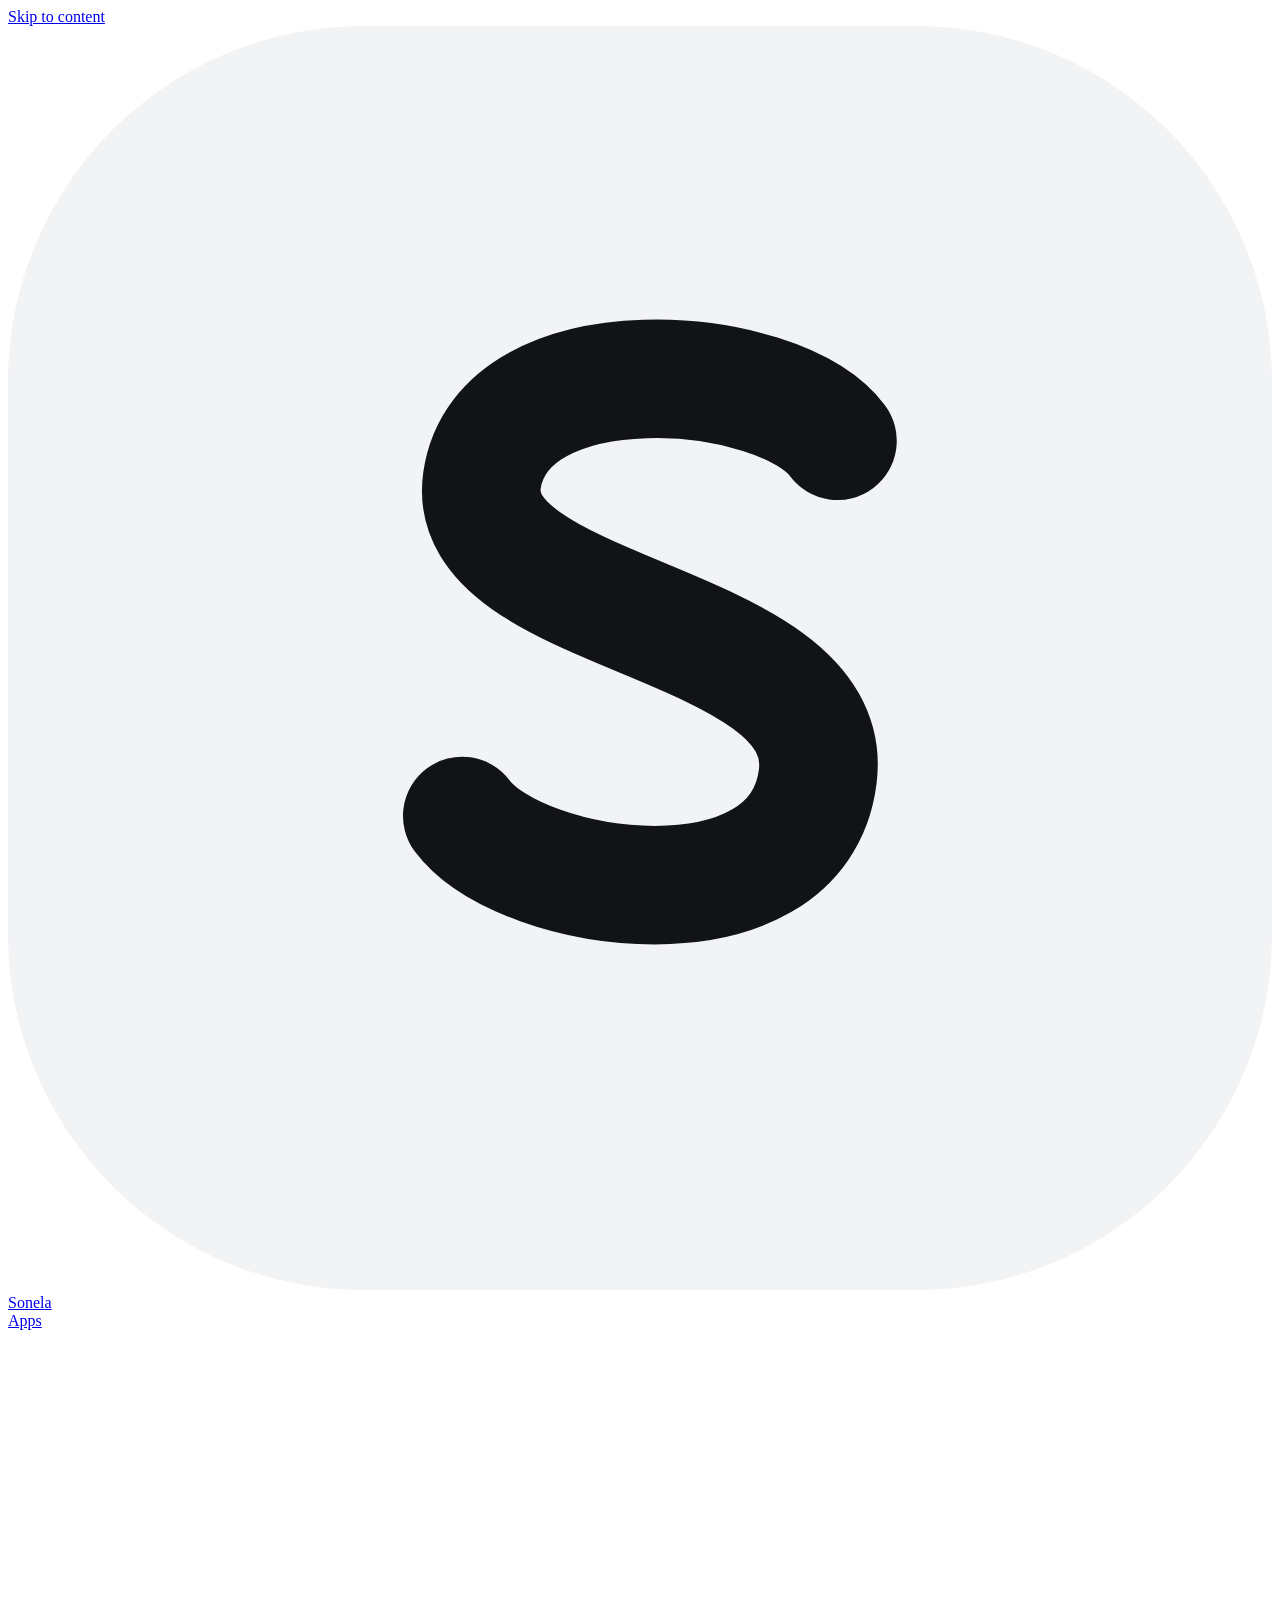
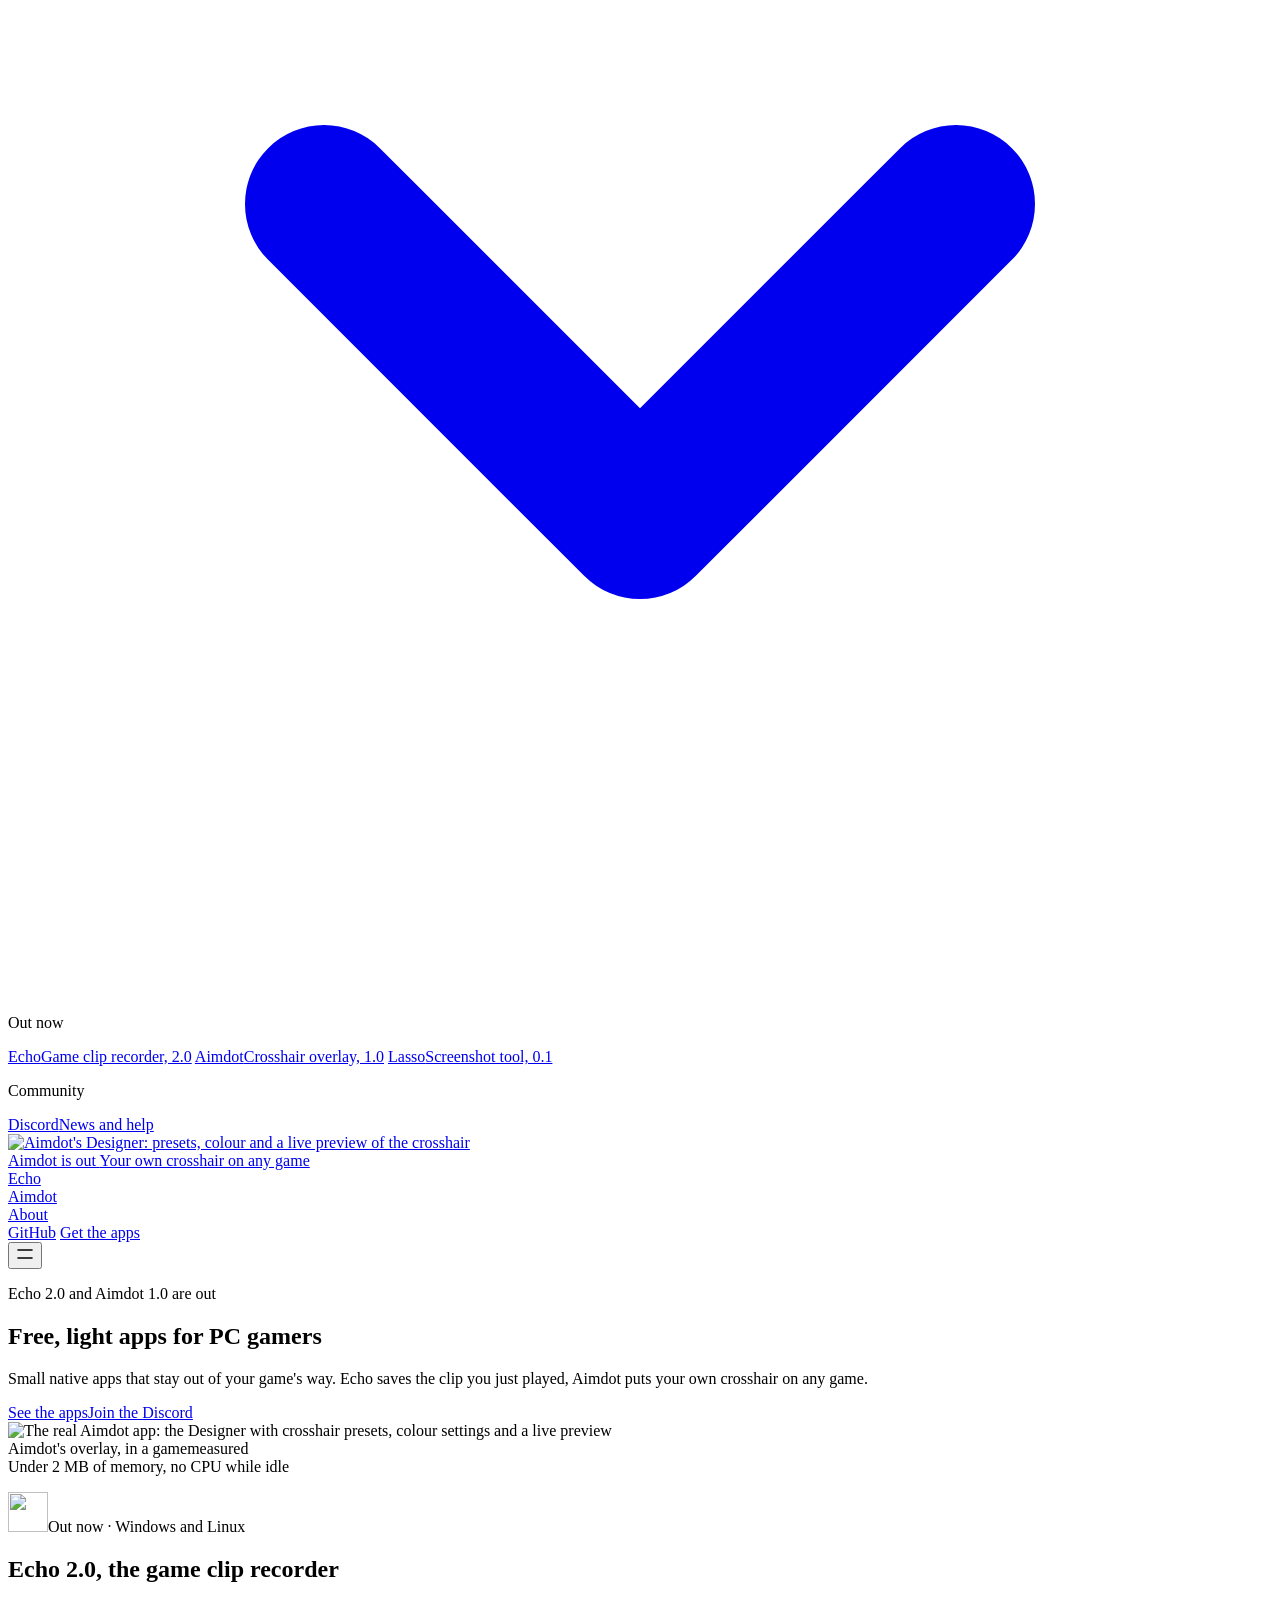
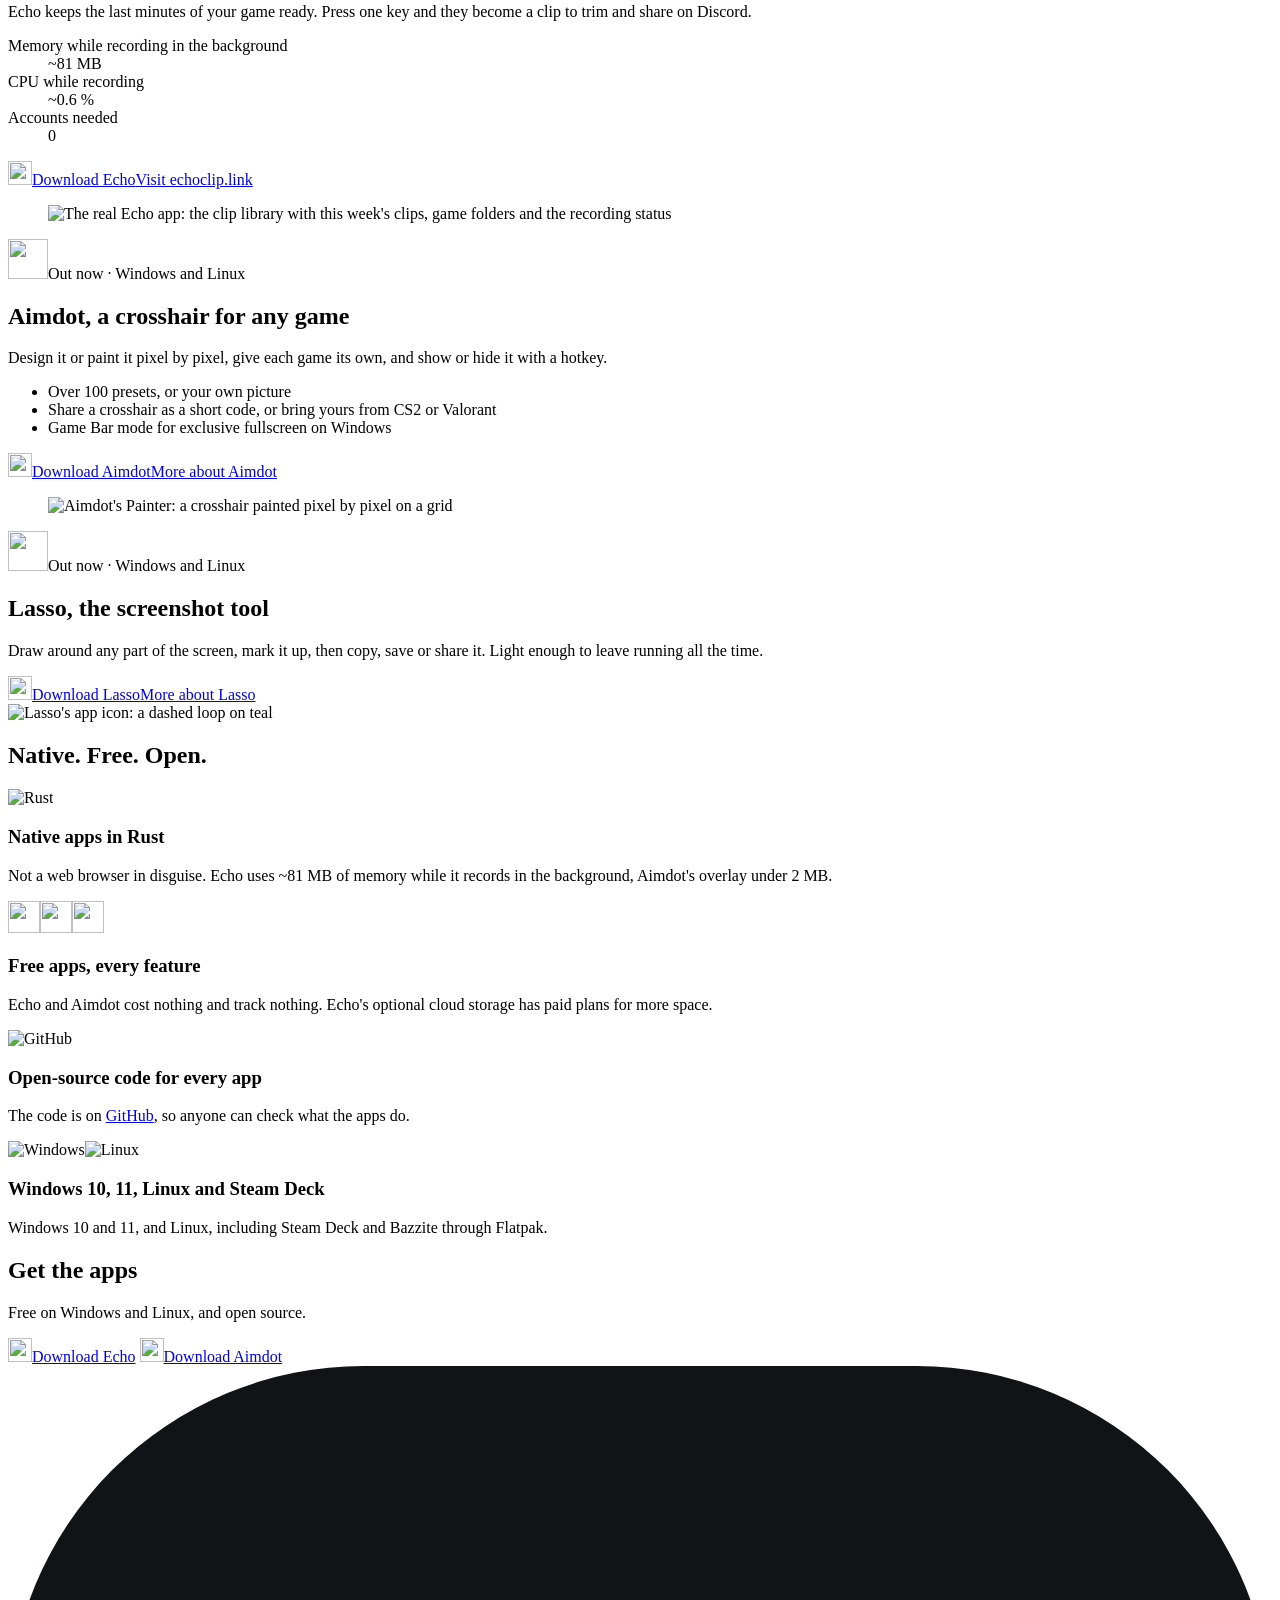
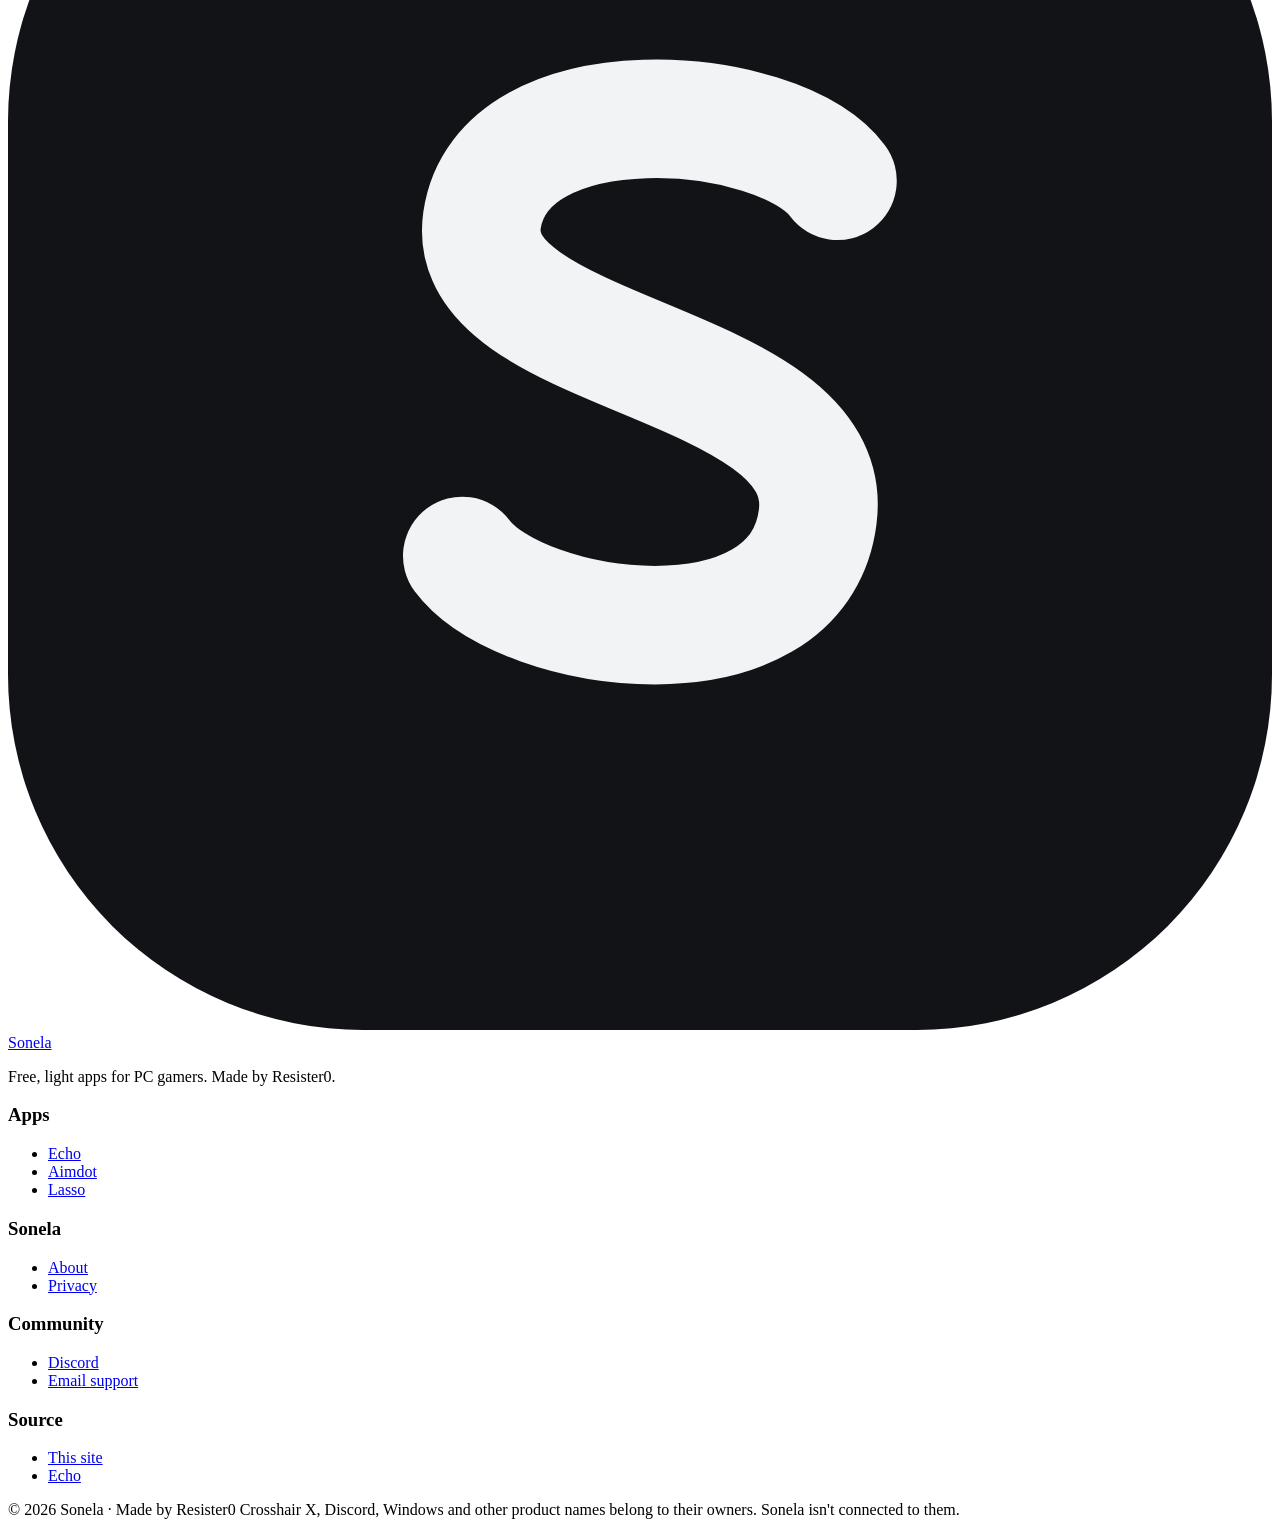
==== commit 80a80ab3: "Echo's memory: ~81 MB while it records in the background" ====
--- a/public/index.html
+++ b/public/index.html
@@ -106,7 +106,7 @@
           <h2 id="echo-h">Echo 2.0, the game clip recorder</h2>
           <p class="t-lead">Echo keeps the last minutes of your game ready. Press one key and they become a clip to trim and share on Discord.</p>
           <dl class="sn-nums">
-            <div><dt>Memory while recording in the background</dt><dd>~80 MB</dd></div>
+            <div><dt>Memory while recording in the background</dt><dd>~81 MB</dd></div>
             <div><dt>CPU while recording</dt><dd>~0.6 %</dd></div>
             <div><dt>Accounts needed</dt><dd>0</dd></div>
           </dl>
@@ -156,7 +156,7 @@
         <h2 class="mo-lt__type" id="why-h">Native. Free. Open.</h2>
       </div>
       <div class="sn-why">
-        <div class="sn-why__card"><img class="sn-ico-mono" src="/icons/rust.svg" alt="Rust" width="40" height="40" loading="lazy"><h3>Native apps in Rust</h3><p>Not a web browser in disguise. Echo uses about 80 MB of memory while it records in the background, Aimdot's overlay under 2 MB.</p></div>
+        <div class="sn-why__card"><img class="sn-ico-mono" src="/icons/rust.svg" alt="Rust" width="40" height="40" loading="lazy"><h3>Native apps in Rust</h3><p>Not a web browser in disguise. Echo uses ~81 MB of memory while it records in the background, Aimdot's overlay under 2 MB.</p></div>
         <div class="sn-why__card"><span class="sn-why__apps"><img src="/echo.png" alt="" width="32" height="32" loading="lazy"><img src="/aimdot.svg" alt="" width="32" height="32" loading="lazy"><img src="/lasso.svg" alt="" width="32" height="32" loading="lazy"></span><h3>Free apps, every feature</h3><p>Echo and Aimdot cost nothing and track nothing. Echo's optional cloud storage has paid plans for more space.</p></div>
         <div class="sn-why__card"><img class="sn-ico-mono" src="/icons/github.svg" alt="GitHub" width="40" height="40" loading="lazy"><h3>Open-source code for every app</h3><p>The code is on <a href="https://github.com/Resister0">GitHub</a>, so anyone can check what the apps do.</p></div>
         <div class="sn-why__card"><span class="sn-why__apps"><img src="/icons/windows.svg" alt="Windows" width="32" height="32" loading="lazy"><img src="/icons/linux-tux.svg" alt="Linux" width="32" height="32" loading="lazy"></span><h3>Windows 10, 11, Linux and Steam Deck</h3><p>Windows 10 and 11, and Linux, including Steam Deck and Bazzite through Flatpak.</p></div>
